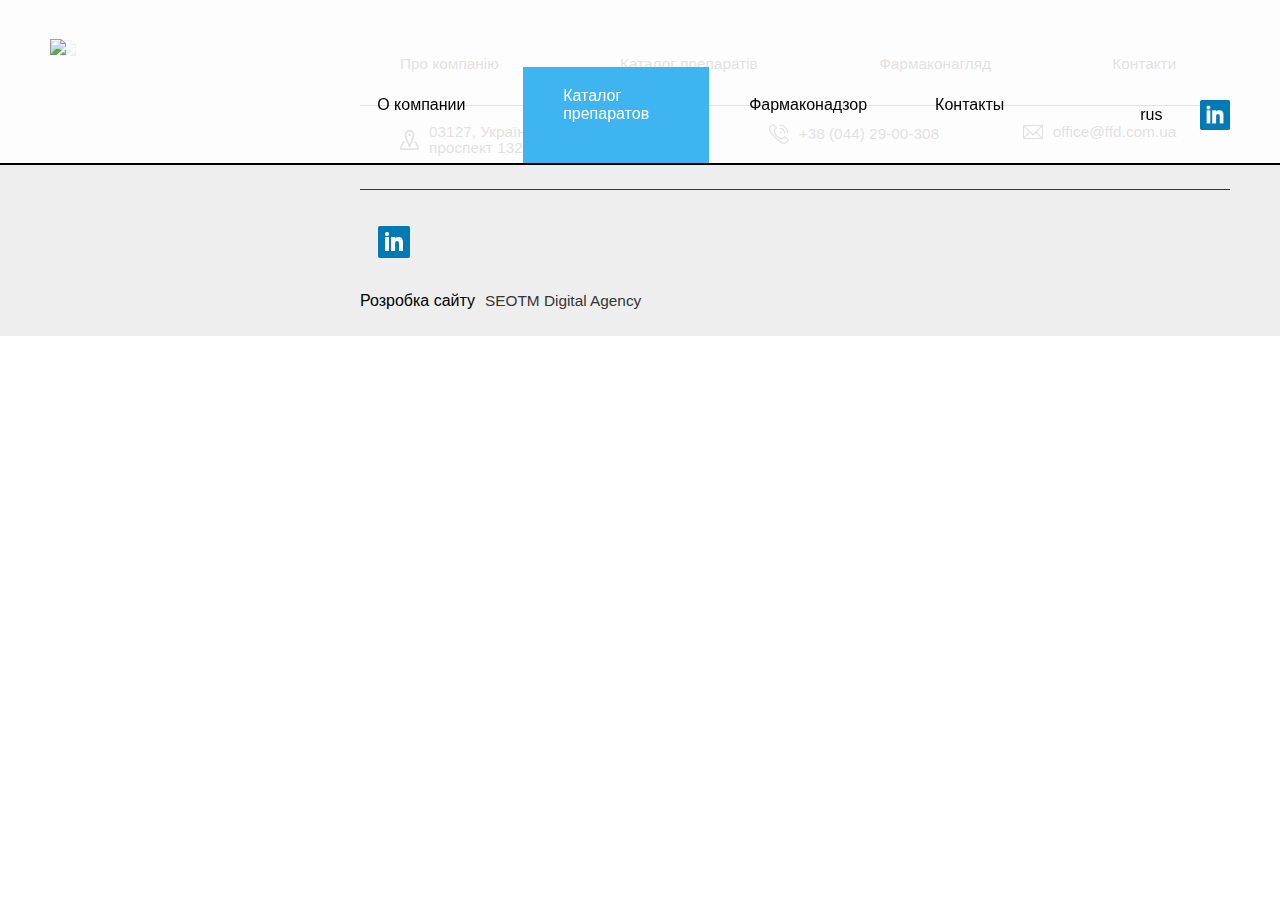
==== app/index.html @ 37b23a3b "v 0.0.2" ====
<!DOCTYPE html>
<html lang="ru">
  <head>
    <meta charset="UTF-8">
    <meta http-equiv="X-UA-Compatible" content="IE=edge">
    <meta name="viewport" content="width=device-width, initial-scale=1">
    <link rel="stylesheet" type="text/css" href="css/libs.min.css">
    <link link rel="stylesheet" type="text/css" href="css/index.css">
    <link link rel="stylesheet" type="text/css" href="css/owl.carousel.min.js">
  </head>
  <body>
    <div class="page_wrapper">
      <section class="section_header">
        <div class="container">
          <div class="header_wrapper">
            <div class="header_logo"><a href="/index.html" class="home_link"><img src="img/logo.png"></a></div>
            <nav class="main_menu">
              <ul class="menu_wrapper">
                <li class="menu_item"><a href="/about.html" class="menu_links">О компании</a></li>
                <li class="menu_item"><a href="/catalog.html" class="menu_links active">Каталог препаратов</a></li>
                <li class="menu_item"><a href="/controll.html" class="menu_links">Фармаконадзор</a></li>
                <li class="menu_item"><a href="/contact.html" class="menu_links">Контакты</a></li>
              </ul>
            </nav>
            <div class="other_menu">
              <ul class="lang_wrapper">
                <li class="lang_item lang_item_active"><a href="#" class="lang_links">rus</a></li>
                <li class="lang_item"><a href="#" class="lang_links">ukr</a></li>
                <li class="lang_item"><a href="#" class="lang_links">eng</a></li>
              </ul>
            </div>
            <div class="log_in_wrapper"><a href="#" class="log_in"><img src="img/in_icon.png"></a></div>
          </div>
        </div>
      </section>
      <footer class="footer">
        <div class="container">
          <div class="footer_wrapper">
            <div class="footer_logo"><img src="img/logo.png"></div>
            <div class="footer_menu">
              <div class="footer_menu_nav">
                <ul class="footer_menu_nav_wrapper">
                  <li class="footer_menu_nav_item"><a href="#">Про компанію</a></li>
                  <li class="footer_menu_nav_item"><a href="#">Каталог препаратів</a></li>
                  <li class="footer_menu_nav_item"><a href="#">Фармаконагляд</a></li>
                  <li class="footer_menu_nav_item"><a href="#">Контакти</a></li>
                </ul>
              </div>
              <div class="footer_menu_contact">
                <ul class="footer_menu_contact_wrapper">
                  <li class="footer_menu_contact_item"><img src="img/map_icon.png" class="footer_menu_contact_item_img"><a href="#" class="footer_menu_contact_item_link">03127, Україна, Київ, Голосіївський проспект 132</a></li>
                  <li class="footer_menu_contact_item"><img src="img/tel_icon.png" class="footer_menu_contact_item_img"><a href="#" class="footer_menu_contact_item_link">+38 (044) 29-00-308</a></li>
                  <li class="footer_menu_contact_item"><img src="img/mail_icon.png" class="footer_menu_contact_item_img"><a href="#" class="footer_menu_contact_item_link">office@ffd.com.ua</a></li>
                </ul>
              </div>
              <div class="footer_menu_log_in"><a href="#" class="log_in"><img src="img/in_icon.png"></a></div>
              <div class="copyrating"><span class="copyrating_text">Розробка сайту</span><a href="https://www.seotm.com/" class="copyrating_link">SEOTM Digital Agency</a></div>
            </div>
          </div>
        </div>
      </footer>
    </div>
    <script type="text/javascript" src="js/jquery-3.4.0.min.js"></script>
    <script type="text/javascript" src="js/libs.min.js"></script>
    <script type="text/javascript" src="js/common.js"></script>
  </body>
</html>
---- app/css/index.css ----
@import url(http://allfont.ru/allfont.css?fonts=roboto-slab-light);
*, :before, :after {
  -webkit-box-sizing: border-box;
          box-sizing: border-box; }

body {
  min-width: 320px;
  font-size: 16px;
  margin: 0px;
  line-height: 1.875rem;
  font-family: 'Roboto Slab Light',sans-serif; }

img {
  max-width: 100%;
  height: auto !important;
  -o-object-fit: cover;
     object-fit: cover; }

video {
  max-width: 100%;
  height: auto; }

p {
  font-size: 18px;
  font-family: 'Roboto Slab Light',sans-serif; }

h5, h6, p {
  margin-bottom: 1.25rem; }

a {
  text-decoration: none; }

.section_header {
  width: 100%;
  height: 165px;
  border-bottom: 2px solid black;
  position: fixed;
  background-color: rgba(255, 255, 255, 0.85);
  z-index: 100; }
  .section_header .header_wrapper {
    display: -webkit-box;
    display: -webkit-flex;
    display: -ms-flexbox;
    display: flex;
    -webkit-box-align: end;
    -webkit-align-items: flex-end;
        -ms-flex-align: end;
            align-items: flex-end;
    -webkit-box-pack: justify;
    -webkit-justify-content: space-between;
        -ms-flex-pack: justify;
            justify-content: space-between;
    -webkit-flex-wrap: wrap;
        -ms-flex-wrap: wrap;
            flex-wrap: wrap;
    min-height: 165px; }
    .section_header .header_wrapper .header_logo {
      height: 130px;
      width: 230px; }
    .section_header .header_wrapper .menu_wrapper {
      display: -webkit-box;
      display: -webkit-flex;
      display: -ms-flexbox;
      display: flex;
      -webkit-box-align: center;
      -webkit-align-items: center;
          -ms-flex-align: center;
              align-items: center;
      -webkit-justify-content: space-around;
          -ms-flex-pack: distribute;
              justify-content: space-around;
      -webkit-flex-wrap: wrap;
          -ms-flex-wrap: wrap;
              flex-wrap: wrap;
      margin: 2px;
      height: 96px; }
      .section_header .header_wrapper .menu_wrapper .menu_item {
        display: -webkit-box;
        display: -webkit-flex;
        display: -ms-flexbox;
        display: flex;
        -webkit-box-flex: 1;
        -webkit-flex: 1 1;
            -ms-flex: 1 1;
                flex: 1 1;
        min-width: 100px; }
        .section_header .header_wrapper .menu_wrapper .menu_item .menu_links {
          text-decoration: none;
          height: 100%;
          width: 100%;
          color: black;
          padding: 20px 40px 40px;
          line-height: normal; }
        .section_header .header_wrapper .menu_wrapper .menu_item .active {
          background-color: #3eb5f1;
          color: white; }
    .section_header .header_wrapper .lang_wrapper {
      display: -webkit-box;
      display: -webkit-flex;
      display: -ms-flexbox;
      display: flex;
      -webkit-box-align: center;
      -webkit-align-items: center;
          -ms-flex-align: center;
              align-items: center;
      -webkit-flex-wrap: wrap;
          -ms-flex-wrap: wrap;
              flex-wrap: wrap;
      height: 96px;
      margin: 2px; }
      .section_header .header_wrapper .lang_wrapper .lang_item {
        display: -webkit-box;
        display: -webkit-flex;
        display: -ms-flexbox;
        display: flex;
        opacity: 0;
        width: 0; }
        .section_header .header_wrapper .lang_wrapper .lang_item .lang_links {
          text-decoration: none;
          color: black; }
      .section_header .header_wrapper .lang_wrapper .lang_item_active {
        opacity: 1;
        width: 2.66rem; }
    .section_header .header_wrapper .log_in_wrapper {
      display: -webkit-box;
      display: -webkit-flex;
      display: -ms-flexbox;
      display: flex;
      height: 100px;
      -webkit-box-align: center;
      -webkit-align-items: center;
          -ms-flex-align: center;
              align-items: center; }
      .section_header .header_wrapper .log_in_wrapper .log_in {
        height: 30px;
        width: 30px; }

.footer {
  padding: 2.5rem 0 1.25rem;
  background-color: #eee; }

.footer_wrapper {
  display: -webkit-box;
  display: -webkit-flex;
  display: -ms-flexbox;
  display: flex;
  -webkit-flex-wrap: wrap;
      -ms-flex-wrap: wrap;
          flex-wrap: wrap;
  -webkit-box-pack: justify;
  -webkit-justify-content: space-between;
      -ms-flex-pack: justify;
          justify-content: space-between;
  -webkit-box-align: start;
  -webkit-align-items: flex-start;
      -ms-flex-align: start;
          align-items: flex-start; }
  .footer_wrapper .footer_logo {
    display: -webkit-box;
    display: -webkit-flex;
    display: -ms-flexbox;
    display: flex;
    -webkit-box-flex: 0;
    -webkit-flex: 0 1 200px;
        -ms-flex: 0 1 200px;
            flex: 0 1 200px;
    margin: 0 10px 10px; }
  .footer_wrapper .footer_menu {
    -webkit-box-flex: 1;
    -webkit-flex: 1 1 0;
        -ms-flex: 1 1 0px;
            flex: 1 1 0;
    max-width: 870px; }
    .footer_wrapper .footer_menu .footer_menu_nav {
      margin-bottom: 1.4vw;
      padding: 0 2.8vw 0 0;
      border-bottom: 1px solid #353535; }
      .footer_wrapper .footer_menu .footer_menu_nav .footer_menu_nav_wrapper {
        display: -webkit-box;
        display: -webkit-flex;
        display: -ms-flexbox;
        display: flex;
        -webkit-flex-wrap: wrap;
            -ms-flex-wrap: wrap;
                flex-wrap: wrap;
        -webkit-box-pack: justify;
        -webkit-justify-content: space-between;
            -ms-flex-pack: justify;
                justify-content: space-between;
        -webkit-box-align: stretch;
        -webkit-align-items: stretch;
            -ms-flex-align: stretch;
                align-items: stretch; }
        .footer_wrapper .footer_menu .footer_menu_nav .footer_menu_nav_wrapper .footer_menu_nav_item {
          margin: 0 1.4vw 1.4vw 0;
          display: -webkit-inline-box;
          display: -webkit-inline-flex;
          display: -ms-inline-flexbox;
          display: inline-flex; }
          .footer_wrapper .footer_menu .footer_menu_nav .footer_menu_nav_wrapper .footer_menu_nav_item a {
            color: #353535;
            font-size: 1.2vw;
            -webkit-transition: all .5s;
            -o-transition: all .5s;
            transition: all .5s;
            line-height: 1; }
    .footer_wrapper .footer_menu .footer_menu_contact {
      margin-bottom: 1.4vw;
      padding: 0 2.8vw 0 0;
      border-bottom: 1px solid #353535; }
      .footer_wrapper .footer_menu .footer_menu_contact .footer_menu_contact_wrapper {
        display: -webkit-box;
        display: -webkit-flex;
        display: -ms-flexbox;
        display: flex;
        -webkit-flex-wrap: wrap;
            -ms-flex-wrap: wrap;
                flex-wrap: wrap;
        -webkit-box-pack: justify;
        -webkit-justify-content: space-between;
            -ms-flex-pack: justify;
                justify-content: space-between;
        -webkit-box-align: start;
        -webkit-align-items: flex-start;
            -ms-flex-align: start;
                align-items: flex-start; }
        .footer_wrapper .footer_menu .footer_menu_contact .footer_menu_contact_wrapper .footer_menu_contact_item {
          display: -webkit-box;
          display: -webkit-flex;
          display: -ms-flexbox;
          display: flex;
          max-width: 285px;
          margin: 0 1.4vw 1.4vw 0;
          -webkit-box-align: center;
          -webkit-align-items: center;
              -ms-flex-align: center;
                  align-items: center; }
          .footer_wrapper .footer_menu .footer_menu_contact .footer_menu_contact_wrapper .footer_menu_contact_item img {
            margin-right: 10px; }
          .footer_wrapper .footer_menu .footer_menu_contact .footer_menu_contact_wrapper .footer_menu_contact_item a {
            color: #353535;
            font-size: 1.2vw;
            -webkit-transition: all .5s;
            -o-transition: all .5s;
            transition: all .5s;
            line-height: 1; }
    .footer_wrapper .footer_menu .footer_menu_log_in {
      padding: 1.4vw; }
      .footer_wrapper .footer_menu .footer_menu_log_in .log_in {
        height: 30px;
        width: 30px; }
    .footer_wrapper .footer_menu .copyrating .copyrating_text {
      margin-right: 10px; }
    .footer_wrapper .footer_menu .copyrating a {
      color: #353535;
      font-size: 1.2vw;
      -webkit-transition: all .5s;
      -o-transition: all .5s;
      transition: all .5s;
      line-height: 1; }

.container {
  max-width: 1200px;
  width: 100%;
  margin: 0 auto;
  padding-left: 10px;
  padding-right: 10px; }

.about_us_company {
  width: 100%;
  position: relative;
  height: 562px; }

.about_us_company:after {
  content: '';
  position: absolute;
  display: -webkit-box;
  display: -webkit-flex;
  display: -ms-flexbox;
  display: flex;
  top: 0;
  left: 0;
  right: 0;
  bottom: 0;
  width: 100%;
  z-index: -1;
  background-image: url("/img/about_company_img-1920x562.png") !important; }

.company_wrapper {
  display: -webkit-box;
  display: -webkit-flex;
  display: -ms-flexbox;
  display: flex;
  -webkit-box-orient: vertical;
  -webkit-box-direction: normal;
  -webkit-flex-direction: column;
      -ms-flex-direction: column;
          flex-direction: column; }
  .company_wrapper .tittle_us_company {
    display: -webkit-box;
    display: -webkit-flex;
    display: -ms-flexbox;
    display: flex;
    text-align: center;
    margin-top: 12.5vw;
    color: white; }
  .company_wrapper .text_us_company {
    display: -webkit-box;
    display: -webkit-flex;
    display: -ms-flexbox;
    display: flex;
    color: white;
    max-width: 700px; }

.history_line {
  padding: 1.7vw;
  margin-bottom: 1.7vw; }
  .history_line a {
    color: #3db5f1;
    text-decoration: none; }
  .history_line .history_item {
    margin: 0 5px; }
  .history_line .page_content .alignleft {
    float: left;
    margin: 0 1em 1em 0; }
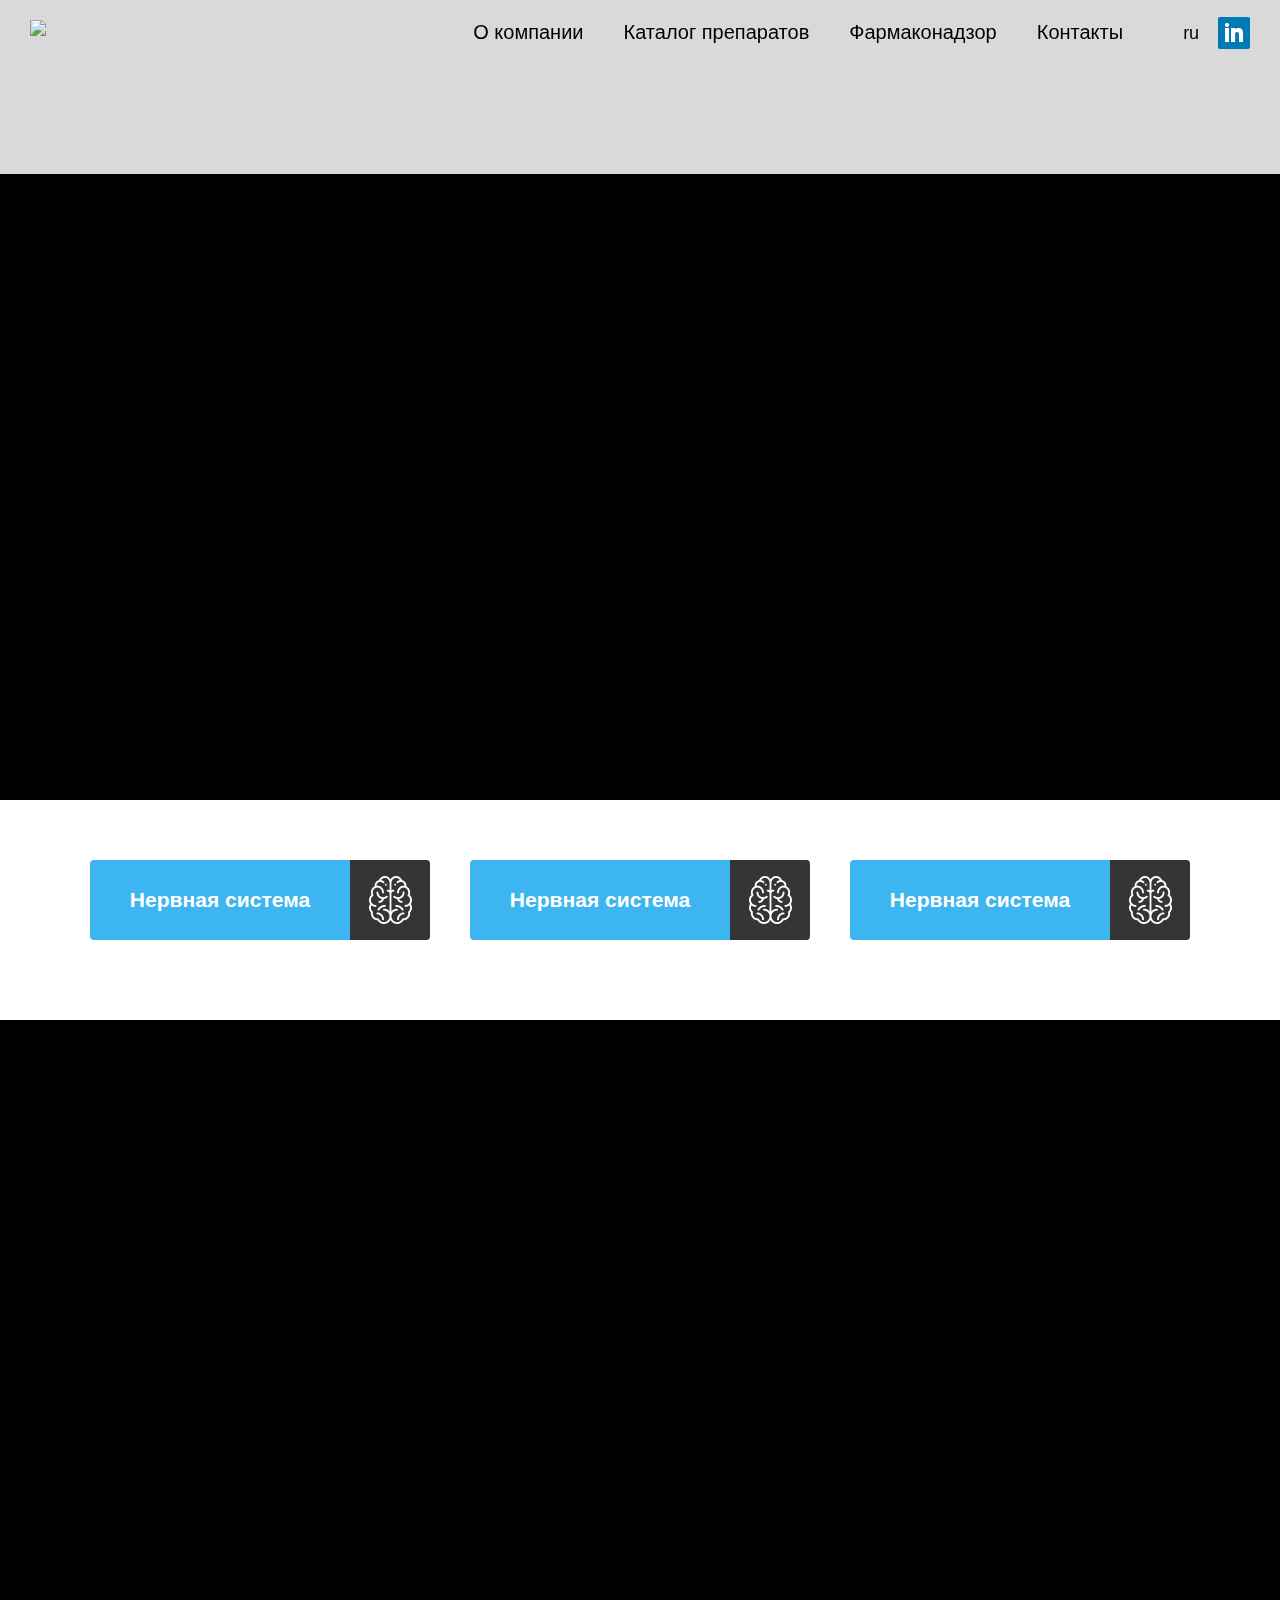
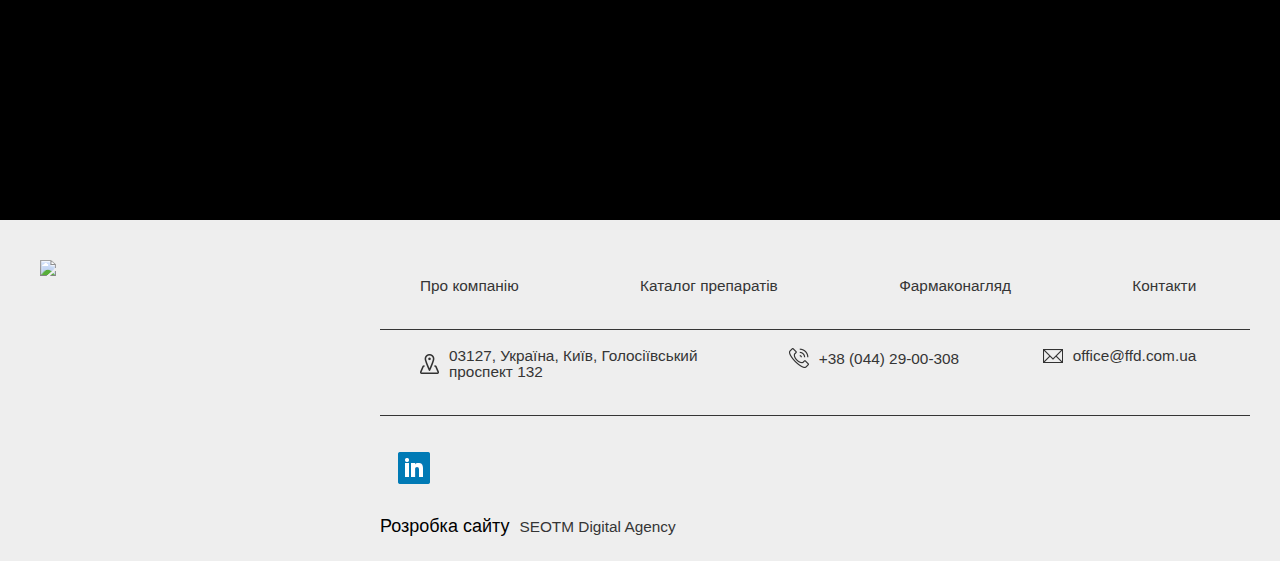
==== commit c401d6da: "v 0.0.4" ====
--- a/app/index.html
+++ b/app/index.html
@@ -7,6 +7,7 @@
     <link rel="stylesheet" type="text/css" href="css/libs.min.css">
     <link link rel="stylesheet" type="text/css" href="css/index.css">
     <link link rel="stylesheet" type="text/css" href="css/owl.carousel.min.js">
+    <script type="text/javascript" src="js/jquery-3.4.0.min.js"></script>
   </head>
   <body>
     <div class="page_wrapper">
@@ -14,25 +15,50 @@
         <div class="container">
           <div class="header_wrapper">
             <div class="header_logo"><a href="/index.html" class="home_link"><img src="img/logo.png"></a></div>
-            <nav class="main_menu">
-              <ul class="menu_wrapper">
-                <li class="menu_item"><a href="/about.html" class="menu_links">О компании</a></li>
-                <li class="menu_item"><a href="/catalog.html" class="menu_links active">Каталог препаратов</a></li>
-                <li class="menu_item"><a href="/controll.html" class="menu_links">Фармаконадзор</a></li>
-                <li class="menu_item"><a href="/contact.html" class="menu_links">Контакты</a></li>
-              </ul>
-            </nav>
-            <div class="other_menu">
-              <ul class="lang_wrapper">
-                <li class="lang_item lang_item_active"><a href="#" class="lang_links">rus</a></li>
-                <li class="lang_item"><a href="#" class="lang_links">ukr</a></li>
-                <li class="lang_item"><a href="#" class="lang_links">eng</a></li>
-              </ul>
+            <div class="header_menu">
+              <div class="header_menu_wrapper">
+                <nav class="main_menu">
+                  <ul class="menu_wrapper">
+                    <li class="menu_item"><a href="/about.html" class="menu_links">О компании</a></li>
+                    <li class="menu_item"><a href="/catalog.html" class="menu_links">Каталог препаратов</a></li>
+                    <li class="menu_item"><a href="/controll.html" class="menu_links">Фармаконадзор</a></li>
+                    <li class="menu_item"><a href="/contact.html" class="menu_links">Контакты</a></li>
+                  </ul>
+                </nav>
+                <div class="other_menu">
+                  <ul class="lang_wrapper">
+                    <li class="lang_item lang_item_active"><a href="#" class="lang_links">rus</a></li>
+                    <li class="lang_item"><a href="#" class="lang_links">ukr</a></li>
+                    <li class="lang_item"><a href="#" class="lang_links">eng</a></li>
+                  </ul>
+                </div>
+                <div class="log_in_wrapper"><a href="#" class="log_in"><img src="img/in_icon.png"></a></div>
+              </div>
             </div>
-            <div class="log_in_wrapper"><a href="#" class="log_in"><img src="img/in_icon.png"></a></div>
           </div>
         </div>
       </section>
+      <div class="carousel"></div>
+      <div class="about_us"></div>
+      <div class="categories_padding">
+        <div class="container">
+          <div class="category_wrapper">
+            <div class="category_item"><a href="#" class="category_link">
+                <h3 class="item_name">Нервная система</h3></a>
+              <div class="items_image"><img src="img/category_icon_1.png" class="item_image"></div>
+            </div>
+            <div class="category_item"><a href="#" class="category_link">
+                <h3 class="item_name">Нервная система</h3></a>
+              <div class="items_image"><img src="img/category_icon_1.png" class="item_image"></div>
+            </div>
+            <div class="category_item"><a href="#" class="category_link">
+                <h3 class="item_name">Нервная система</h3></a>
+              <div class="items_image"><img src="img/category_icon_1.png" class="item_image"></div>
+            </div>
+          </div>
+        </div>
+      </div>
+      <div class="maps"></div>
       <footer class="footer">
         <div class="container">
           <div class="footer_wrapper">
@@ -60,7 +86,6 @@
         </div>
       </footer>
     </div>
-    <script type="text/javascript" src="js/jquery-3.4.0.min.js"></script>
     <script type="text/javascript" src="js/libs.min.js"></script>
     <script type="text/javascript" src="js/common.js"></script>
   </body>
--- a/app/css/index.css
+++ b/app/css/index.css
@@ -5,7 +5,7 @@
 
 body {
   min-width: 320px;
-  font-size: 16px;
+  font-size: 18px;
   margin: 0px;
   line-height: 1.875rem;
   font-family: 'Roboto Slab Light',sans-serif; }
@@ -32,20 +32,16 @@
 
 .section_header {
   width: 100%;
-  height: 165px;
+  height: 11rem;
   border-bottom: 2px solid black;
   position: fixed;
   background-color: rgba(255, 255, 255, 0.85);
-  z-index: 100; }
+  z-index: 10; }
   .section_header .header_wrapper {
     display: -webkit-box;
     display: -webkit-flex;
     display: -ms-flexbox;
     display: flex;
-    -webkit-box-align: end;
-    -webkit-align-items: flex-end;
-        -ms-flex-align: end;
-            align-items: flex-end;
     -webkit-box-pack: justify;
     -webkit-justify-content: space-between;
         -ms-flex-pack: justify;
@@ -53,87 +49,137 @@
     -webkit-flex-wrap: wrap;
         -ms-flex-wrap: wrap;
             flex-wrap: wrap;
-    min-height: 165px; }
+    height: 100%; }
     .section_header .header_wrapper .header_logo {
-      height: 130px;
-      width: 230px; }
-    .section_header .header_wrapper .menu_wrapper {
+      height: 100%;
+      position: relative; }
+      .section_header .header_wrapper .header_logo .home_link {
+        display: -webkit-box;
+        display: -webkit-flex;
+        display: -ms-flexbox;
+        display: flex;
+        -webkit-box-align: center;
+        -webkit-align-items: center;
+            -ms-flex-align: center;
+                align-items: center;
+        width: 100%;
+        height: 100%;
+        padding: 1.25rem 0; }
+        .section_header .header_wrapper .header_logo .home_link img {
+          height: 100% !important; }
+    .section_header .header_wrapper .header_menu {
       display: -webkit-box;
       display: -webkit-flex;
       display: -ms-flexbox;
       display: flex;
-      -webkit-box-align: center;
-      -webkit-align-items: center;
-          -ms-flex-align: center;
-              align-items: center;
-      -webkit-justify-content: space-around;
-          -ms-flex-pack: distribute;
-              justify-content: space-around;
-      -webkit-flex-wrap: wrap;
-          -ms-flex-wrap: wrap;
-              flex-wrap: wrap;
-      margin: 2px;
-      height: 96px; }
-      .section_header .header_wrapper .menu_wrapper .menu_item {
+      -webkit-box-align: end;
+      -webkit-align-items: flex-end;
+          -ms-flex-align: end;
+              align-items: flex-end; }
+      .section_header .header_wrapper .header_menu .header_menu_wrapper {
         display: -webkit-box;
         display: -webkit-flex;
         display: -ms-flexbox;
         display: flex;
-        -webkit-box-flex: 1;
-        -webkit-flex: 1 1;
-            -ms-flex: 1 1;
-                flex: 1 1;
-        min-width: 100px; }
-        .section_header .header_wrapper .menu_wrapper .menu_item .menu_links {
-          text-decoration: none;
-          height: 100%;
-          width: 100%;
-          color: black;
-          padding: 20px 40px 40px;
-          line-height: normal; }
-        .section_header .header_wrapper .menu_wrapper .menu_item .active {
-          background-color: #3eb5f1;
-          color: white; }
-    .section_header .header_wrapper .lang_wrapper {
-      display: -webkit-box;
-      display: -webkit-flex;
-      display: -ms-flexbox;
-      display: flex;
-      -webkit-box-align: center;
-      -webkit-align-items: center;
-          -ms-flex-align: center;
-              align-items: center;
-      -webkit-flex-wrap: wrap;
-          -ms-flex-wrap: wrap;
-              flex-wrap: wrap;
-      height: 96px;
-      margin: 2px; }
-      .section_header .header_wrapper .lang_wrapper .lang_item {
-        display: -webkit-box;
-        display: -webkit-flex;
-        display: -ms-flexbox;
-        display: flex;
-        opacity: 0;
-        width: 0; }
-        .section_header .header_wrapper .lang_wrapper .lang_item .lang_links {
-          text-decoration: none;
-          color: black; }
-      .section_header .header_wrapper .lang_wrapper .lang_item_active {
-        opacity: 1;
-        width: 2.66rem; }
-    .section_header .header_wrapper .log_in_wrapper {
-      display: -webkit-box;
-      display: -webkit-flex;
-      display: -ms-flexbox;
-      display: flex;
-      height: 100px;
-      -webkit-box-align: center;
-      -webkit-align-items: center;
-          -ms-flex-align: center;
-              align-items: center; }
-      .section_header .header_wrapper .log_in_wrapper .log_in {
-        height: 30px;
-        width: 30px; }
+        -webkit-box-pack: start;
+        -webkit-justify-content: flex-start;
+            -ms-flex-pack: start;
+                justify-content: flex-start;
+        -webkit-flex-wrap: wrap;
+            -ms-flex-wrap: wrap;
+                flex-wrap: wrap;
+        -webkit-box-align: stretch;
+        -webkit-align-items: stretch;
+            -ms-flex-align: stretch;
+                align-items: stretch; }
+        .section_header .header_wrapper .header_menu .header_menu_wrapper .menu_wrapper {
+          display: -webkit-box;
+          display: -webkit-flex;
+          display: -ms-flexbox;
+          display: flex;
+          -webkit-flex-wrap: wrap;
+              -ms-flex-wrap: wrap;
+                  flex-wrap: wrap; }
+          .section_header .header_wrapper .header_menu .header_menu_wrapper .menu_wrapper .menu_item {
+            position: relative;
+            display: inline-block; }
+            .section_header .header_wrapper .header_menu .header_menu_wrapper .menu_wrapper .menu_item .menu_links {
+              text-decoration: none;
+              height: 100%;
+              width: 100%;
+              color: black;
+              padding: 1.25rem;
+              line-height: normal;
+              font-size: 1.25rem;
+              font-family: 'robotoslablight',sans-serif; }
+            .section_header .header_wrapper .header_menu .header_menu_wrapper .menu_wrapper .menu_item .active {
+              background-color: #3eb5f1;
+              color: white; }
+        .section_header .header_wrapper .header_menu .header_menu_wrapper .lang_wrapper {
+          position: relative;
+          display: -webkit-box;
+          display: -webkit-flex;
+          display: -ms-flexbox;
+          display: flex;
+          -webkit-box-align: center;
+          -webkit-align-items: center;
+              -ms-flex-align: center;
+                  align-items: center;
+          width: 4.6vw;
+          margin-right: 1rem; }
+          .section_header .header_wrapper .header_menu .header_menu_wrapper .lang_wrapper:after {
+            content: '';
+            background-image: url("/img/lang.png");
+            height: 9px;
+            width: 12px;
+            background-repeat: no-repeat;
+            -webkit-background-size: 100% 100%;
+                    background-size: 100% 100%;
+            -webkit-transform: rotate(0deg);
+                -ms-transform: rotate(0deg);
+                    transform: rotate(0deg);
+            -webkit-transition: all .5s;
+            -o-transition: all .5s;
+            transition: all .5s; }
+          .section_header .header_wrapper .header_menu .header_menu_wrapper .lang_wrapper .lang_item {
+            display: -webkit-box;
+            display: -webkit-flex;
+            display: -ms-flexbox;
+            display: flex;
+            opacity: 0;
+            width: 0;
+            -webkit-transform: scale(0);
+                -ms-transform: scale(0);
+                    transform: scale(0);
+            overflow: hidden; }
+            .section_header .header_wrapper .header_menu .header_menu_wrapper .lang_wrapper .lang_item .lang_links {
+              text-decoration: none;
+              color: black; }
+              .section_header .header_wrapper .header_menu .header_menu_wrapper .lang_wrapper .lang_item .lang_links:hover {
+                color: #3eb5f1; }
+          .section_header .header_wrapper .header_menu .header_menu_wrapper .lang_wrapper .lang_item_active {
+            opacity: 1;
+            width: 2.66rem;
+            -webkit-transform: scale(1);
+                -ms-transform: scale(1);
+                    transform: scale(1); }
+        .section_header .header_wrapper .header_menu .header_menu_wrapper .lang_wrapper_active {
+          width: 10.5vw; }
+        .section_header .header_wrapper .header_menu .header_menu_wrapper .log_in_wrapper {
+          position: relative;
+          display: -webkit-box;
+          display: -webkit-flex;
+          display: -ms-flexbox;
+          display: flex;
+          -webkit-box-align: center;
+          -webkit-align-items: center;
+              -ms-flex-align: center;
+                  align-items: center; }
+          .section_header .header_wrapper .header_menu .header_menu_wrapper .log_in_wrapper .log_in {
+            display: -webkit-inline-box;
+            display: -webkit-inline-flex;
+            display: -ms-inline-flexbox;
+            display: inline-flex; }
 
 .footer {
   padding: 2.5rem 0 1.25rem;
@@ -260,16 +306,20 @@
       line-height: 1; }
 
 .container {
-  max-width: 1200px;
+  max-width: 1240px;
   width: 100%;
   margin: 0 auto;
   padding-left: 10px;
   padding-right: 10px; }
 
+.maps, .about_us {
+  height: 800px;
+  background-color: black; }
+
 .about_us_company {
   width: 100%;
   position: relative;
-  height: 562px; }
+  min-height: 600px; }
 
 .about_us_company:after {
   content: '';
@@ -284,7 +334,10 @@
   bottom: 0;
   width: 100%;
   z-index: -1;
-  background-image: url("/img/about_company_img-1920x562.png") !important; }
+  background-image: url("/img/about_company_img-1920x562.png") !important;
+  -webkit-background-size: cover;
+          background-size: cover;
+  background-repeat: no-repeat; }
 
 .company_wrapper {
   display: -webkit-box;
@@ -323,3 +376,135 @@
   .history_line .page_content .alignleft {
     float: left;
     margin: 0 1em 1em 0; }
+
+.categories_padding {
+  padding: 3.75rem 0; }
+
+.category_wrapper {
+  display: -webkit-box;
+  display: -webkit-flex;
+  display: -ms-flexbox;
+  display: flex;
+  -webkit-box-pack: center;
+  -webkit-justify-content: center;
+      -ms-flex-pack: center;
+          justify-content: center;
+  -webkit-flex-wrap: wrap;
+      -ms-flex-wrap: wrap;
+          flex-wrap: wrap; }
+  .category_wrapper .category_item {
+    position: relative;
+    display: -webkit-box;
+    display: -webkit-flex;
+    display: -ms-flexbox;
+    display: flex;
+    -webkit-box-pack: justify;
+    -webkit-justify-content: space-between;
+        -ms-flex-pack: justify;
+            justify-content: space-between;
+    -webkit-box-flex: 0;
+    -webkit-flex: 0 1 340px;
+        -ms-flex: 0 1 340px;
+            flex: 0 1 340px;
+    cursor: pointer;
+    background-color: #3db5f1;
+    -webkit-border-radius: 4px;
+            border-radius: 4px;
+    overflow: hidden;
+    height: 5rem;
+    margin: 0 1.25rem 1.25rem;
+    -webkit-transition: all 0.5s;
+    -o-transition: all 0.5s;
+    transition: all 0.5s; }
+    .category_wrapper .category_item:hover .item_image {
+      opacity: -1;
+      -webkit-transform: scale(0);
+          -ms-transform: scale(0);
+              transform: scale(0); }
+    .category_wrapper .category_item:hover .items_image:after {
+      left: -webkit-calc(50% - 6px);
+      left: calc(50% - 6px); }
+    .category_wrapper .category_item:hover .category_link:after {
+      width: 100%; }
+    .category_wrapper .category_item .category_link {
+      position: relative;
+      display: -webkit-box;
+      display: -webkit-flex;
+      display: -ms-flexbox;
+      display: flex;
+      -webkit-box-pack: center;
+      -webkit-justify-content: center;
+          -ms-flex-pack: center;
+              justify-content: center;
+      -webkit-box-align: center;
+      -webkit-align-items: center;
+          -ms-flex-align: center;
+              align-items: center;
+      text-align: center;
+      -webkit-box-flex: 1;
+      -webkit-flex: 1 1 0;
+          -ms-flex: 1 1 0px;
+              flex: 1 1 0;
+      padding: 1.25rem;
+      overflow: hidden; }
+      .category_wrapper .category_item .category_link:after {
+        content: '';
+        position: absolute;
+        right: 0;
+        top: 0;
+        width: 0;
+        height: 100%;
+        background-color: #353535;
+        -webkit-transition: all .5s;
+        -o-transition: all .5s;
+        transition: all .5s; }
+      .category_wrapper .category_item .category_link .item_name {
+        position: relative;
+        z-index: 2;
+        color: white;
+        margin: 0; }
+    .category_wrapper .category_item .items_image {
+      position: relative;
+      display: -webkit-box;
+      display: -webkit-flex;
+      display: -ms-flexbox;
+      display: flex;
+      -webkit-box-pack: center;
+      -webkit-justify-content: center;
+          -ms-flex-pack: center;
+              justify-content: center;
+      -webkit-box-align: center;
+      -webkit-align-items: center;
+          -ms-flex-align: center;
+              align-items: center;
+      width: 5rem;
+      background-color: #353535;
+      overflow: hidden; }
+      .category_wrapper .category_item .items_image:after {
+        content: '';
+        top: -webkit-calc(50% - 11px);
+        top: calc(50% - 11px);
+        position: absolute;
+        left: 150%;
+        display: -webkit-box;
+        display: -webkit-flex;
+        display: -ms-flexbox;
+        display: flex;
+        width: 13px;
+        height: 23px;
+        background-image: url("/img/link_right_icon.png");
+        background-repeat: no-repeat;
+        -webkit-background-size: 100% 100%;
+                background-size: 100% 100%;
+        -webkit-transition: all .5s;
+        -o-transition: all .5s;
+        transition: all .5s; }
+      .category_wrapper .category_item .items_image .item_image {
+        max-width: 70%;
+        opacity: 1;
+        -webkit-transform: scale(1);
+            -ms-transform: scale(1);
+                transform: scale(1);
+        -webkit-transition: all .5s;
+        -o-transition: all .5s;
+        transition: all .5s; }
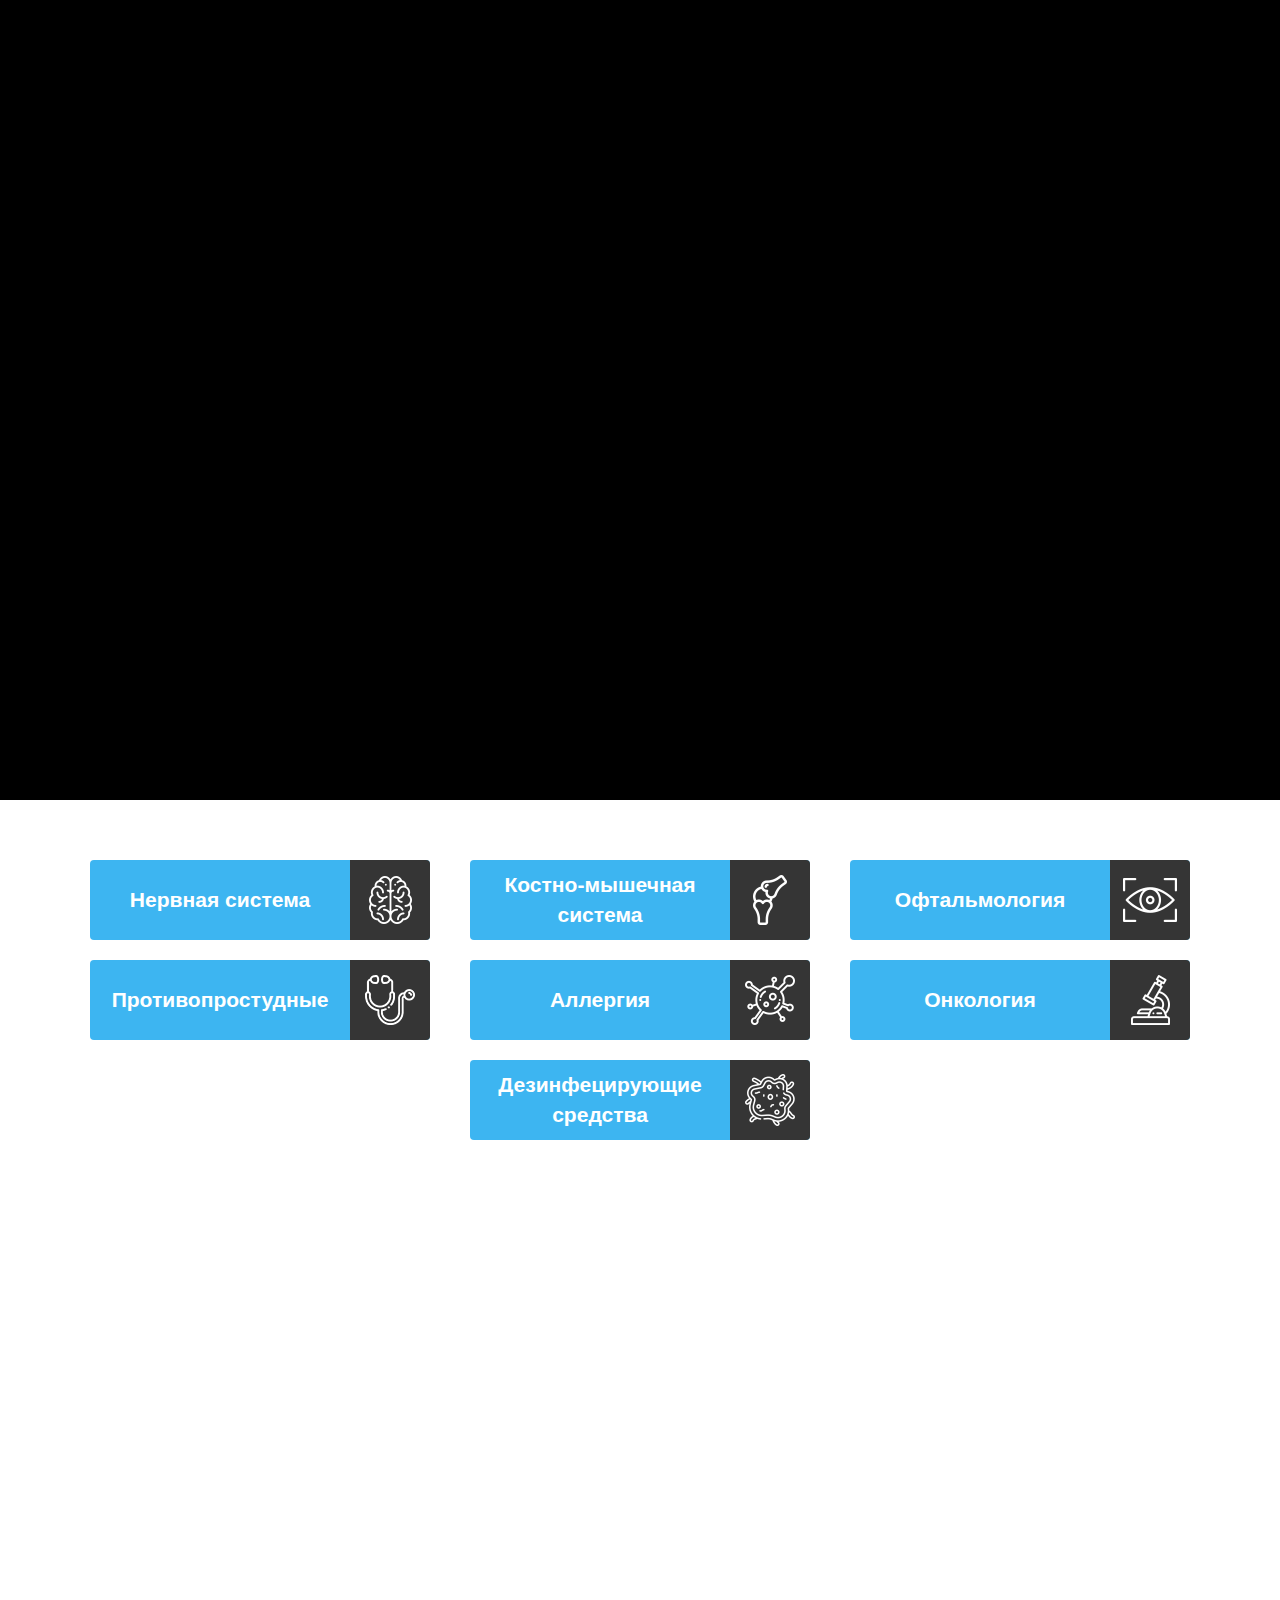
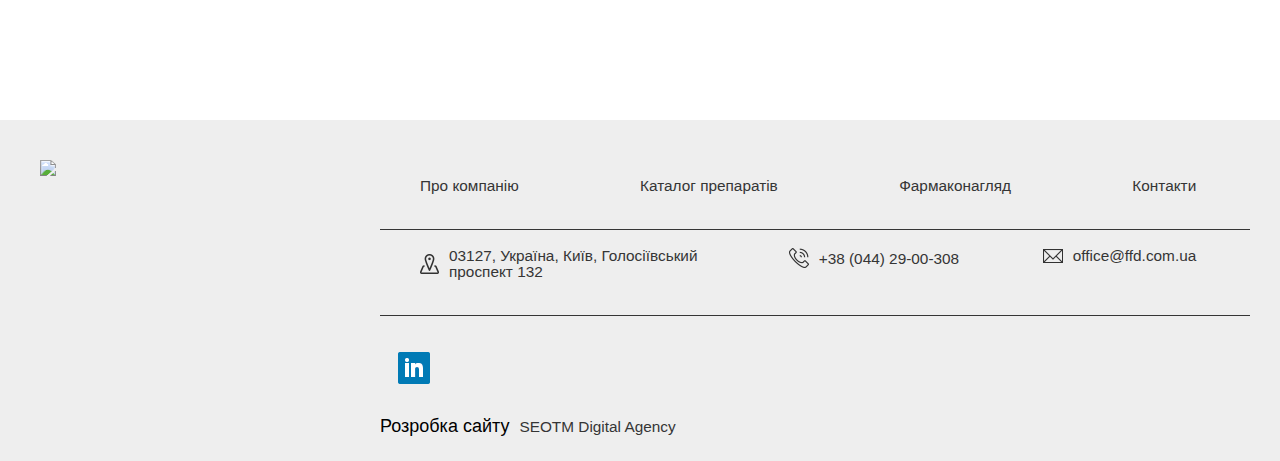
==== commit c6f9db86: "v 0.0.5" ====
--- a/app/index.html
+++ b/app/index.html
@@ -17,6 +17,7 @@
             <div class="header_logo"><a href="/index.html" class="home_link"><img src="img/logo.png"></a></div>
             <div class="header_menu">
               <div class="header_menu_wrapper">
+                <div class="burger"><span></span></div>
                 <nav class="main_menu">
                   <ul class="menu_wrapper">
                     <li class="menu_item"><a href="/about.html" class="menu_links">О компании</a></li>
@@ -48,17 +49,35 @@
               <div class="items_image"><img src="img/category_icon_1.png" class="item_image"></div>
             </div>
             <div class="category_item"><a href="#" class="category_link">
-                <h3 class="item_name">Нервная система</h3></a>
-              <div class="items_image"><img src="img/category_icon_1.png" class="item_image"></div>
+                <h3 class="item_name">Костно-мышечная система</h3></a>
+              <div class="items_image"><img src="img/category_icon_2.png" class="item_image"></div>
             </div>
             <div class="category_item"><a href="#" class="category_link">
-                <h3 class="item_name">Нервная система</h3></a>
-              <div class="items_image"><img src="img/category_icon_1.png" class="item_image"></div>
+                <h3 class="item_name">Офтальмология</h3></a>
+              <div class="items_image"><img src="img/category_icon_3.png" class="item_image"></div>
+            </div>
+            <div class="category_item"><a href="#" class="category_link">
+                <h3 class="item_name">Противопростудные</h3></a>
+              <div class="items_image"><img src="img/category_icon_4.png" class="item_image"></div>
+            </div>
+            <div class="category_item"><a href="#" class="category_link">
+                <h3 class="item_name">Аллергия</h3></a>
+              <div class="items_image"><img src="img/category_icon_5.png" class="item_image"></div>
+            </div>
+            <div class="category_item"><a href="#" class="category_link">
+                <h3 class="item_name">Онкология</h3></a>
+              <div class="items_image"><img src="img/category_icon_6.png" class="item_image"></div>
+            </div>
+            <div class="category_item"><a href="#" class="category_link">
+                <h3 class="item_name">Дезинфецирующие средства</h3></a>
+              <div class="items_image"><img src="img/category_icon_7.png" class="item_image"></div>
             </div>
           </div>
         </div>
       </div>
-      <div class="maps"></div>
+      <div class="maps">
+        <iframe src="https://www.google.com/maps/embed?pb=!1m18!1m12!1m3!1d2544.1617139776436!2d30.476106015728913!3d50.3821838794659!2m3!1f0!2f0!3f0!3m2!1i1024!2i768!4f13.1!3m3!1m2!1s0x40d4c8cb02392851%3A0x6aeed52dc6c99a55!2z0JPQvtC70L7RgdC10LXQstGB0LrQuNC5INC_0YDQvtGB0L8uLCAxMzIsINCa0LjQtdCyLCAwMjAwMA!5e0!3m2!1sru!2sua!4v1558037762568!5m2!1sru!2sua" frameborder="0" style="border:0"></iframe>
+      </div>
       <footer class="footer">
         <div class="container">
           <div class="footer_wrapper">
@@ -86,6 +105,7 @@
         </div>
       </footer>
     </div>
+    <script type="text/javascript" src="js/jquery-3.4.1.min.js"></script>
     <script type="text/javascript" src="js/libs.min.js"></script>
     <script type="text/javascript" src="js/common.js"></script>
   </body>
--- a/app/css/index.css
+++ b/app/css/index.css
@@ -31,6 +31,7 @@
   text-decoration: none; }
 
 .section_header {
+  display: none;
   width: 100%;
   height: 11rem;
   border-bottom: 2px solid black;
@@ -181,6 +182,266 @@
             display: -ms-inline-flexbox;
             display: inline-flex; }
 
+.section_header__small {
+  display: none;
+  width: 100%;
+  height: 4.5rem;
+  border-bottom: 2px solid black;
+  position: fixed;
+  background-color: white;
+  z-index: 10; }
+  .section_header__small .header_wrapper {
+    display: -webkit-box;
+    display: -webkit-flex;
+    display: -ms-flexbox;
+    display: flex;
+    -webkit-box-pack: justify;
+    -webkit-justify-content: space-between;
+        -ms-flex-pack: justify;
+            justify-content: space-between;
+    -webkit-flex-wrap: wrap;
+        -ms-flex-wrap: wrap;
+            flex-wrap: wrap;
+    height: 100%;
+    -webkit-box-align: stretch;
+    -webkit-align-items: stretch;
+        -ms-flex-align: stretch;
+            align-items: stretch; }
+    .section_header__small .header_wrapper .header_logo {
+      height: 100%;
+      position: relative; }
+      .section_header__small .header_wrapper .header_logo .home_link {
+        display: -webkit-box;
+        display: -webkit-flex;
+        display: -ms-flexbox;
+        display: flex;
+        -webkit-box-align: center;
+        -webkit-align-items: center;
+            -ms-flex-align: center;
+                align-items: center;
+        width: 100%;
+        height: 100%;
+        padding: .25rem 0; }
+        .section_header__small .header_wrapper .header_logo .home_link img {
+          max-height: 4rem;
+          height: 100% !important; }
+    .section_header__small .header_wrapper .header_menu {
+      display: -webkit-box;
+      display: -webkit-flex;
+      display: -ms-flexbox;
+      display: flex;
+      -webkit-box-align: end;
+      -webkit-align-items: flex-end;
+          -ms-flex-align: end;
+              align-items: flex-end; }
+      .section_header__small .header_wrapper .header_menu .header_menu_wrapper {
+        display: -webkit-box;
+        display: -webkit-flex;
+        display: -ms-flexbox;
+        display: flex;
+        -webkit-box-pack: start;
+        -webkit-justify-content: flex-start;
+            -ms-flex-pack: start;
+                justify-content: flex-start;
+        -webkit-flex-wrap: wrap;
+            -ms-flex-wrap: wrap;
+                flex-wrap: wrap;
+        -webkit-box-align: stretch;
+        -webkit-align-items: stretch;
+            -ms-flex-align: stretch;
+                align-items: stretch; }
+        .section_header__small .header_wrapper .header_menu .header_menu_wrapper .menu_wrapper {
+          display: -webkit-box;
+          display: -webkit-flex;
+          display: -ms-flexbox;
+          display: flex;
+          -webkit-flex-wrap: wrap;
+              -ms-flex-wrap: wrap;
+                  flex-wrap: wrap;
+          min-height: 4.5rem;
+          margin: 0 auto; }
+          .section_header__small .header_wrapper .header_menu .header_menu_wrapper .menu_wrapper .menu_item {
+            position: relative;
+            display: -webkit-inline-box;
+            display: -webkit-inline-flex;
+            display: -ms-inline-flexbox;
+            display: inline-flex; }
+            .section_header__small .header_wrapper .header_menu .header_menu_wrapper .menu_wrapper .menu_item .menu_links {
+              position: relative;
+              text-decoration: none;
+              height: 100%;
+              width: 100%;
+              color: black;
+              padding: 1.5rem;
+              line-height: normal;
+              font-size: 1.25rem;
+              font-family: 'robotoslablight',sans-serif; }
+              .section_header__small .header_wrapper .header_menu .header_menu_wrapper .menu_wrapper .menu_item .menu_links:after {
+                content: '';
+                display: none;
+                position: absolute;
+                top: 0;
+                left: 0;
+                bottom: 0;
+                width: 100%;
+                height: 100%;
+                background-color: #3eb5f1; }
+            .section_header__small .header_wrapper .header_menu .header_menu_wrapper .menu_wrapper .menu_item:hover .menu_links:after {
+              display: -webkit-box;
+              display: -webkit-flex;
+              display: -ms-flexbox;
+              display: flex; }
+        .section_header__small .header_wrapper .header_menu .header_menu_wrapper .lang_wrapper {
+          position: relative;
+          display: -webkit-box;
+          display: -webkit-flex;
+          display: -ms-flexbox;
+          display: flex;
+          -webkit-box-align: center;
+          -webkit-align-items: center;
+              -ms-flex-align: center;
+                  align-items: center;
+          margin-right: 1rem; }
+          .section_header__small .header_wrapper .header_menu .header_menu_wrapper .lang_wrapper:after {
+            content: '';
+            background-image: url("/img/lang.png");
+            height: 9px;
+            width: 12px;
+            background-repeat: no-repeat;
+            -webkit-background-size: 100% 100%;
+                    background-size: 100% 100%;
+            -webkit-transform: rotate(0deg);
+                -ms-transform: rotate(0deg);
+                    transform: rotate(0deg);
+            -webkit-transition: all .5s;
+            -o-transition: all .5s;
+            transition: all .5s; }
+          .section_header__small .header_wrapper .header_menu .header_menu_wrapper .lang_wrapper .lang_item {
+            display: -webkit-box;
+            display: -webkit-flex;
+            display: -ms-flexbox;
+            display: flex;
+            opacity: 0;
+            width: 0;
+            -webkit-transform: scale(0);
+                -ms-transform: scale(0);
+                    transform: scale(0);
+            overflow: hidden; }
+            .section_header__small .header_wrapper .header_menu .header_menu_wrapper .lang_wrapper .lang_item .lang_links {
+              text-decoration: none;
+              color: black; }
+              .section_header__small .header_wrapper .header_menu .header_menu_wrapper .lang_wrapper .lang_item .lang_links:hover {
+                color: #3eb5f1; }
+          .section_header__small .header_wrapper .header_menu .header_menu_wrapper .lang_wrapper .lang_item_active {
+            opacity: 1;
+            width: 2.66rem;
+            -webkit-transform: scale(1);
+                -ms-transform: scale(1);
+                    transform: scale(1); }
+        .section_header__small .header_wrapper .header_menu .header_menu_wrapper .lang_wrapper_active {
+          width: 10.5vw; }
+        .section_header__small .header_wrapper .header_menu .header_menu_wrapper .log_in_wrapper {
+          position: relative;
+          display: -webkit-box;
+          display: -webkit-flex;
+          display: -ms-flexbox;
+          display: flex;
+          -webkit-box-align: center;
+          -webkit-align-items: center;
+              -ms-flex-align: center;
+                  align-items: center; }
+          .section_header__small .header_wrapper .header_menu .header_menu_wrapper .log_in_wrapper .log_in {
+            display: -webkit-inline-box;
+            display: -webkit-inline-flex;
+            display: -ms-inline-flexbox;
+            display: inline-flex; }
+
+.burger {
+  background: none;
+  border: none;
+  cursor: pointer;
+  height: 24px;
+  padding: 0;
+  position: relative;
+  width: 30px; }
+  .burger span {
+    position: absolute;
+    top: -webkit-calc(50% - 2px);
+    top: calc(50% - 2px);
+    left: 0;
+    right: 0;
+    background-color: #3eb5f1;
+    height: 4px;
+    width: 100%;
+    -webkit-border-radius: 4px;
+            border-radius: 4px;
+    -webkit-transition: .2s all;
+    -o-transition: .2s all;
+    transition: .2s all; }
+  .burger:after, .burger:before {
+    content: '';
+    position: absolute;
+    left: 0;
+    right: 0;
+    background-color: #3eb5f1;
+    height: 4px;
+    width: 100%;
+    -webkit-border-radius: 4px;
+            border-radius: 4px;
+    -webkit-transition: .2s all;
+    -o-transition: .2s all;
+    transition: .2s all; }
+  .burger:after {
+    top: 0; }
+  .burger:before {
+    bottom: 0; }
+
+.burger_active {
+  background: none;
+  border: none;
+  cursor: pointer;
+  height: 24px;
+  padding: 0;
+  position: relative;
+  width: 30px; }
+  .burger_active span {
+    position: absolute;
+    top: -webkit-calc(50% - 2px);
+    top: calc(50% - 2px);
+    left: 0;
+    right: 0;
+    background-color: #3eb5f1;
+    height: 4px;
+    width: 0;
+    -webkit-border-radius: 4px;
+            border-radius: 4px;
+    -webkit-transition: .2s all;
+    -o-transition: .2s all;
+    transition: .2s all; }
+  .burger_active:after, .burger_active:before {
+    content: '';
+    position: absolute;
+    top: -webkit-calc(50% - 2px);
+    top: calc(50% - 2px);
+    left: 0;
+    right: 0;
+    background-color: #3eb5f1;
+    height: 4px;
+    width: 100%;
+    -webkit-border-radius: 4px;
+            border-radius: 4px;
+    -webkit-transition: .2s all;
+    -o-transition: .2s all;
+    transition: .2s all; }
+  .burger_active:after {
+    -webkit-transform: rotate(45deg);
+        -ms-transform: rotate(45deg);
+            transform: rotate(45deg); }
+  .burger_active:before {
+    -webkit-transform: rotate(-45deg);
+        -ms-transform: rotate(-45deg);
+            transform: rotate(-45deg); }
+
 .footer {
   padding: 2.5rem 0 1.25rem;
   background-color: #eee; }
@@ -312,9 +573,21 @@
   padding-left: 10px;
   padding-right: 10px; }
 
-.maps, .about_us {
+.about_us {
   height: 800px;
   background-color: black; }
+
+.maps {
+  position: relative;
+  overflow: hidden;
+  width: 100%;
+  height: 500px; }
+  .maps iframe {
+    position: absolute;
+    height: 100%;
+    width: 100%;
+    top: 0;
+    left: 0; }
 
 .about_us_company {
   width: 100%;
@@ -417,7 +690,7 @@
     -o-transition: all 0.5s;
     transition: all 0.5s; }
     .category_wrapper .category_item:hover .item_image {
-      opacity: -1;
+      z-index: -1;
       -webkit-transform: scale(0);
           -ms-transform: scale(0);
               transform: scale(0); }
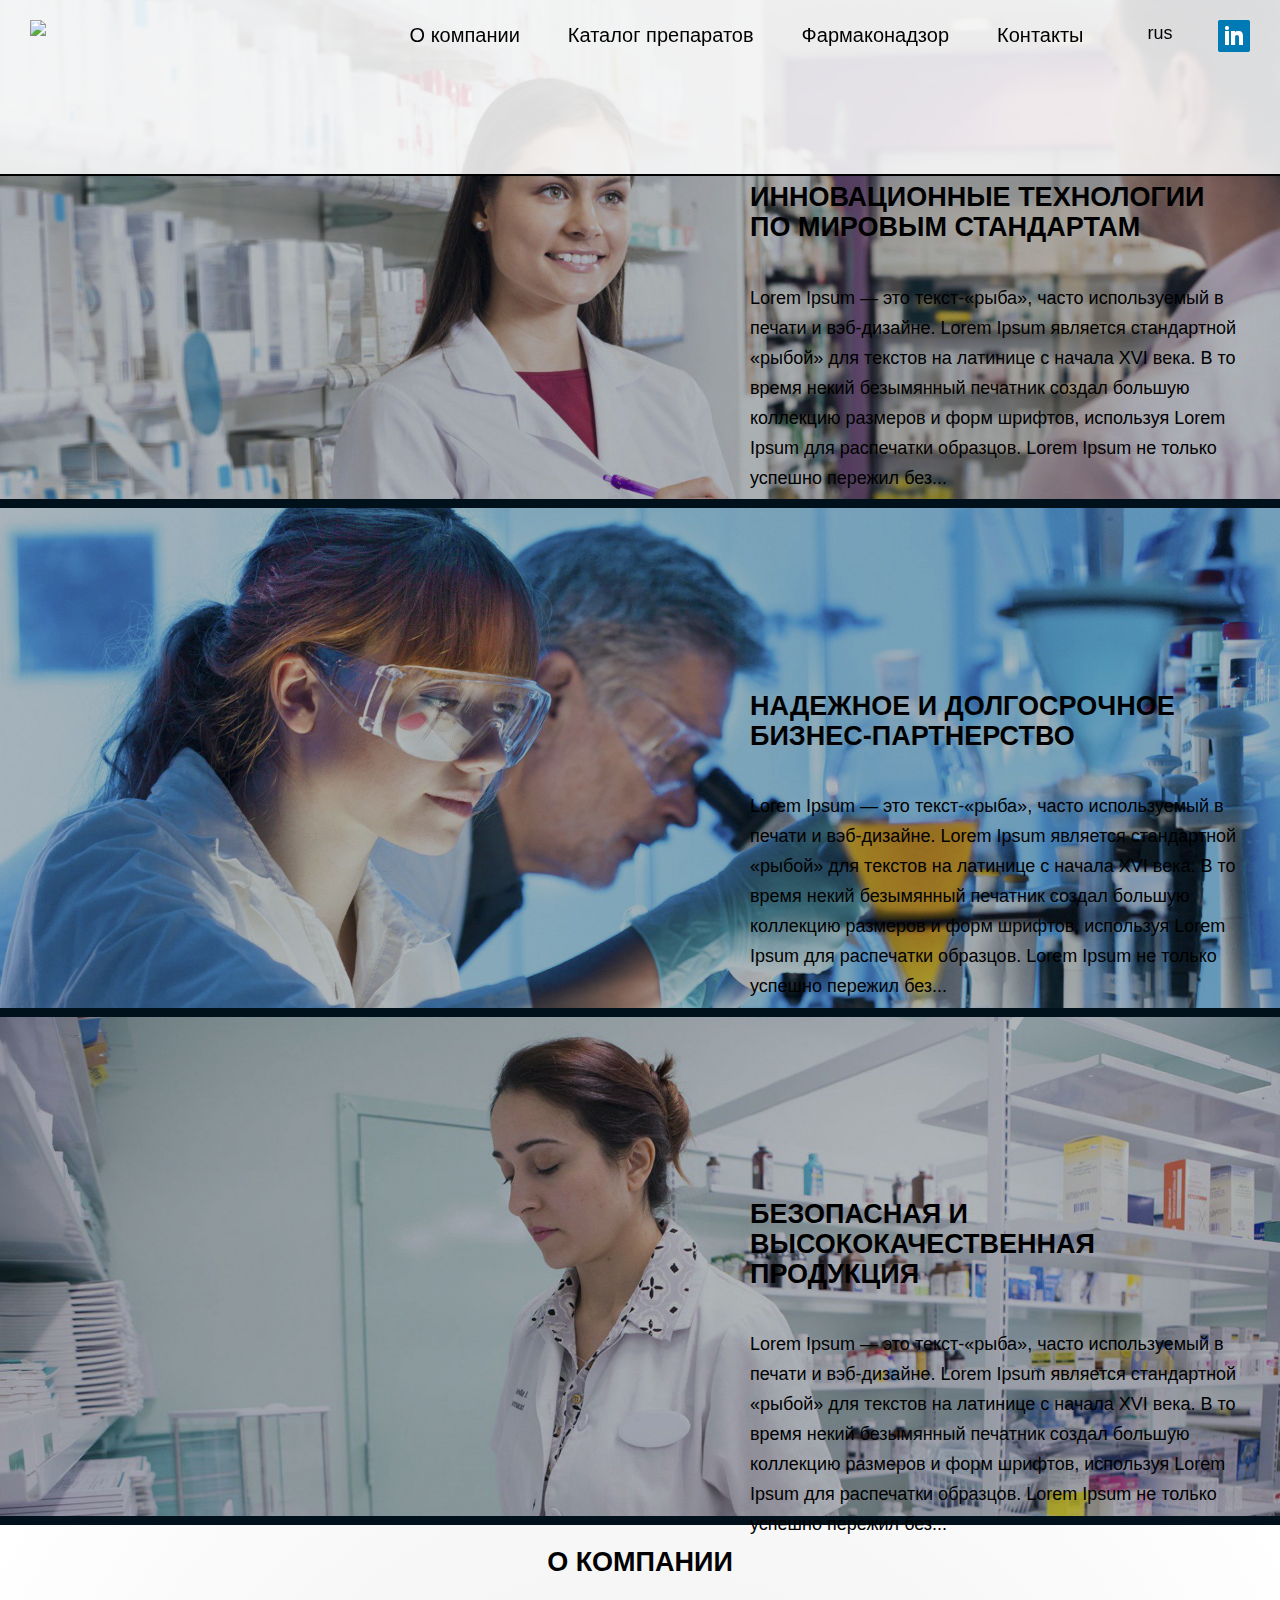
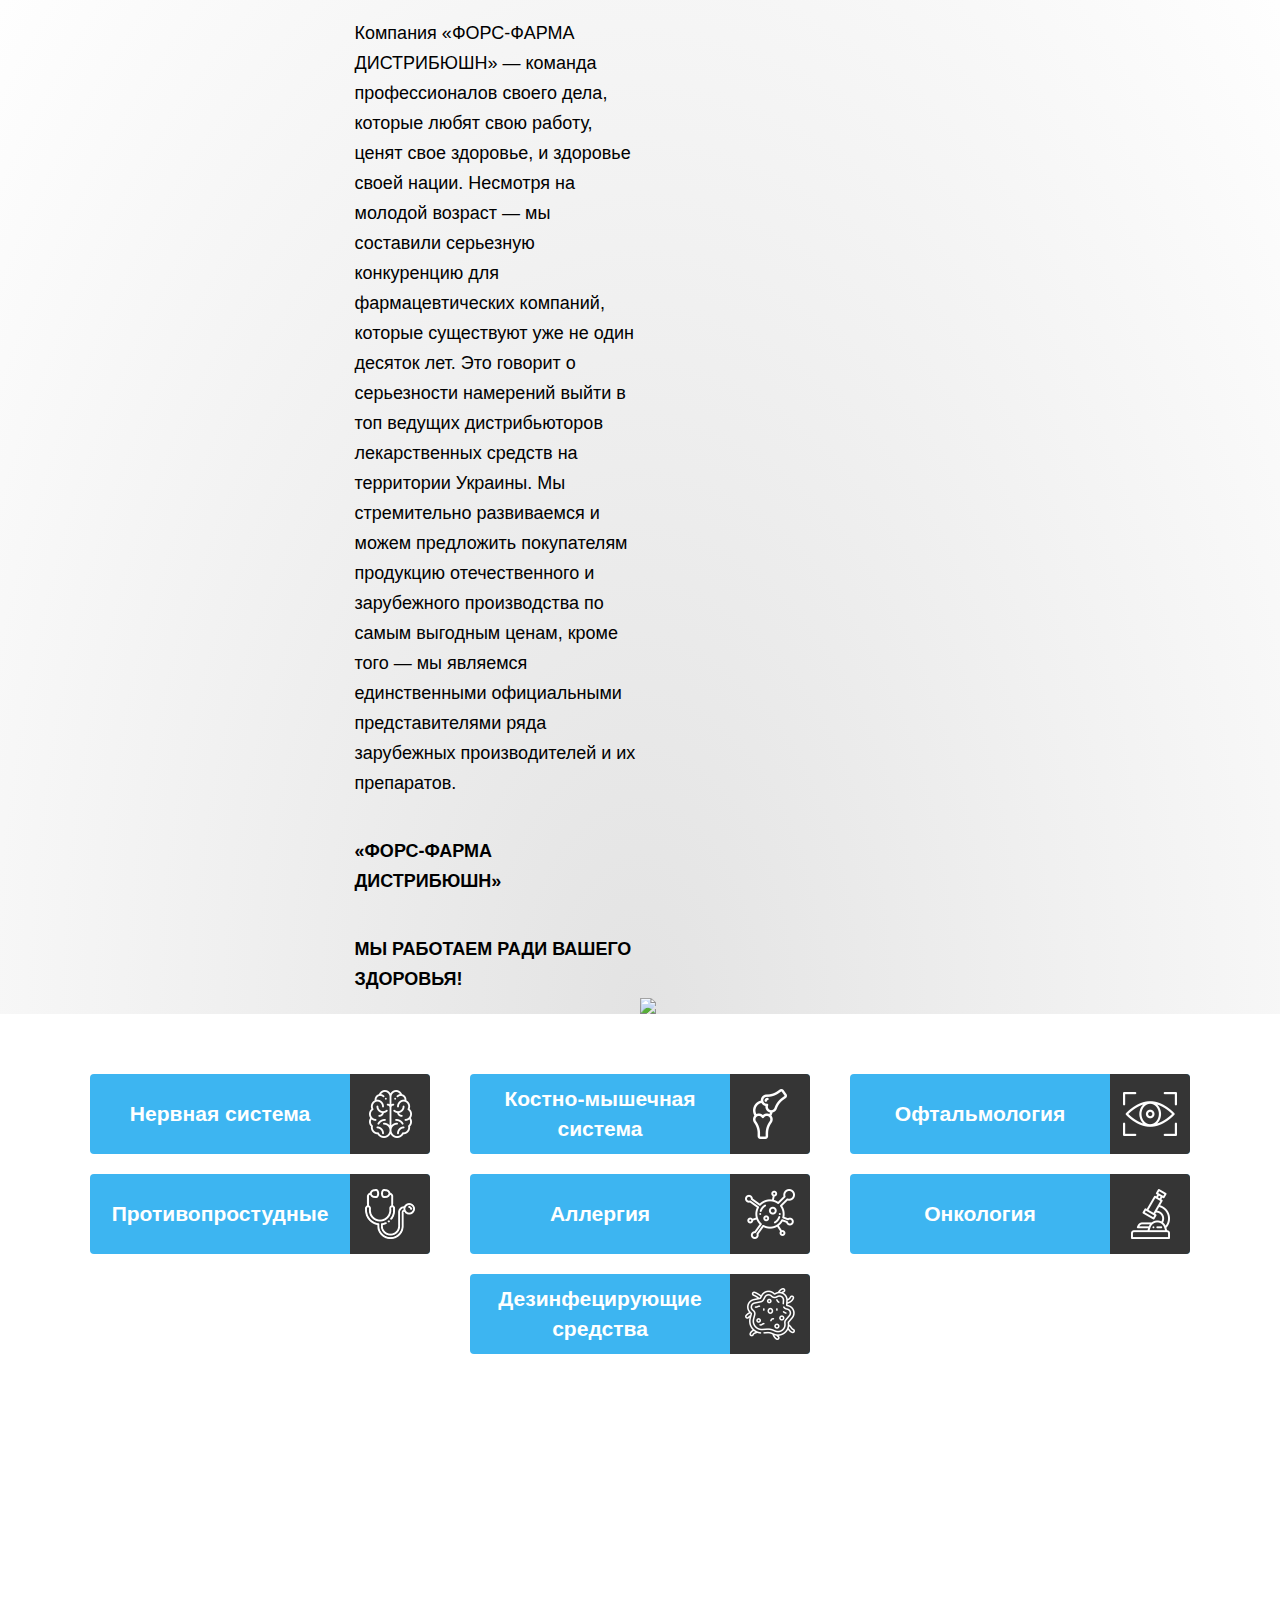
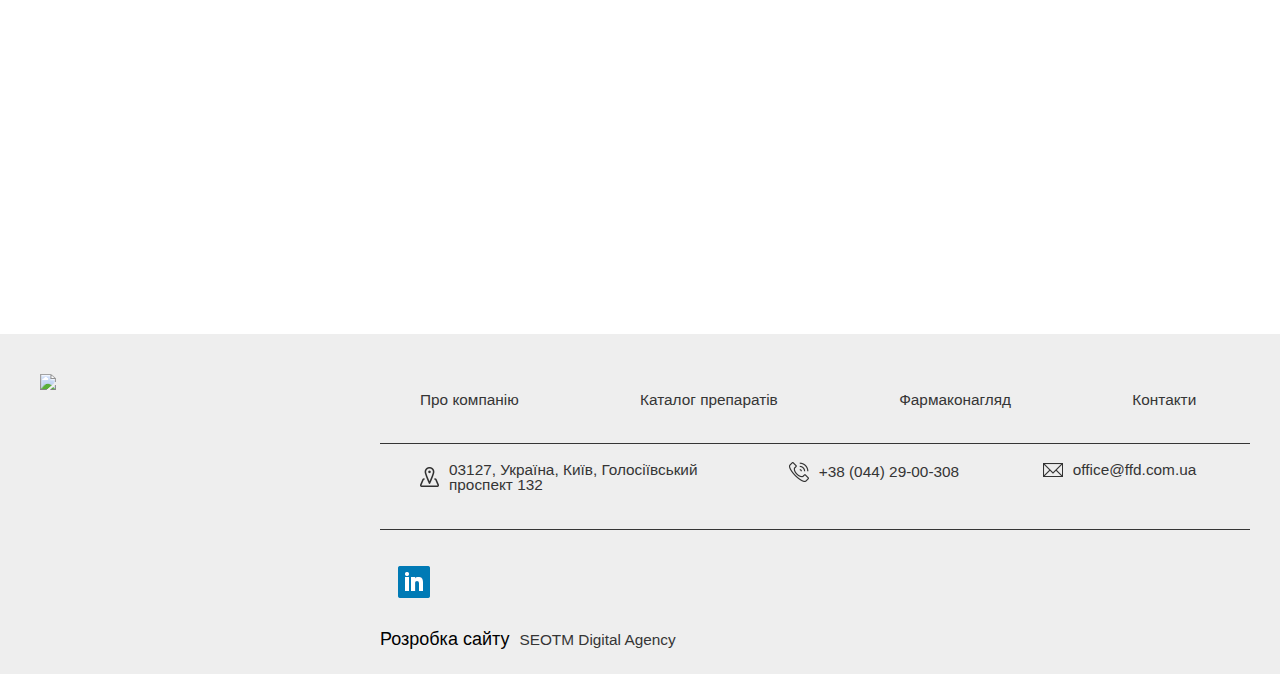
==== commit 920abb50: "V 0.0.9" ====
--- a/app/index.html
+++ b/app/index.html
@@ -6,8 +6,7 @@
     <meta name="viewport" content="width=device-width, initial-scale=1">
     <link rel="stylesheet" type="text/css" href="css/libs.min.css">
     <link link rel="stylesheet" type="text/css" href="css/index.css">
-    <link link rel="stylesheet" type="text/css" href="css/owl.carousel.min.js">
-    <script type="text/javascript" src="js/jquery-3.4.0.min.js"></script>
+    <link link rel="stylesheet" type="text/css" href="css/owl.carousel.min.css">
   </head>
   <body>
     <div class="page_wrapper">
@@ -15,9 +14,9 @@
         <div class="container">
           <div class="header_wrapper">
             <div class="header_logo"><a href="/index.html" class="home_link"><img src="img/logo.png"></a></div>
+            <div class="burger"><span></span></div>
             <div class="header_menu">
               <div class="header_menu_wrapper">
-                <div class="burger"><span></span></div>
                 <nav class="main_menu">
                   <ul class="menu_wrapper">
                     <li class="menu_item"><a href="/about.html" class="menu_links">О компании</a></li>
@@ -28,7 +27,7 @@
                 </nav>
                 <div class="other_menu">
                   <ul class="lang_wrapper">
-                    <li class="lang_item lang_item_active"><a href="#" class="lang_links">rus</a></li>
+                    <li class="lang_item lang_item_active"><a href="#" onclick="return false" class="lang_links">rus</a></li>
                     <li class="lang_item"><a href="#" class="lang_links">ukr</a></li>
                     <li class="lang_item"><a href="#" class="lang_links">eng</a></li>
                   </ul>
@@ -39,8 +38,59 @@
           </div>
         </div>
       </section>
-      <div class="carousel"></div>
-      <div class="about_us"></div>
+      <div class="owl-carousel owl-theme">
+        <div class="slide">
+          <div class="carousel_wrapper">
+            <div class="container">
+              <div class="carousel_text_wrapper">
+                <div class="carousel_text_block">
+                  <h2 class="carousel_title">ИННОВАЦИОННЫЕ ТЕХНОЛОГИИ ПО МИРОВЫМ СТАНДАРТАМ</h2>
+                  <p class="carousel_text">Lorem Ipsum — это текст-«рыба», часто используемый в печати и вэб-дизайне. Lorem Ipsum является стандартной «рыбой» для текстов на латинице с начала XVI века. В то время некий безымянный печатник создал большую коллекцию размеров и форм шрифтов, используя Lorem Ipsum для распечатки образцов. Lorem Ipsum не только успешно пережил без...</p>
+                </div>
+              </div>
+            </div>
+          </div><img src="img/slide_1-1920x749.jpg" class="carousel_img">
+        </div>
+        <div class="slide">
+          <div class="carousel_wrapper">
+            <div class="container">
+              <div class="carousel_text_wrapper">
+                <div class="carousel_text_block">
+                  <h2 class="carousel_title">НАДЕЖНОЕ И ДОЛГОСРОЧНОЕ БИЗНЕС-ПАРТНЕРСТВО</h2>
+                  <p class="carousel_text">Lorem Ipsum — это текст-«рыба», часто используемый в печати и вэб-дизайне. Lorem Ipsum является стандартной «рыбой» для текстов на латинице с начала XVI века. В то время некий безымянный печатник создал большую коллекцию размеров и форм шрифтов, используя Lorem Ipsum для распечатки образцов. Lorem Ipsum не только успешно пережил без...</p>
+                </div>
+              </div>
+            </div>
+          </div><img src="img/slide_2-1920x749.jpg" class="carousel_img">
+        </div>
+        <div class="slide">
+          <div class="carousel_wrapper">
+            <div class="container">
+              <div class="carousel_text_wrapper">
+                <div class="carousel_text_block">
+                  <h2 class="carousel_title">БЕЗОПАСНАЯ И ВЫСОКОКАЧЕСТВЕННАЯ ПРОДУКЦИЯ</h2>
+                  <p class="carousel_text">Lorem Ipsum — это текст-«рыба», часто используемый в печати и вэб-дизайне. Lorem Ipsum является стандартной «рыбой» для текстов на латинице с начала XVI века. В то время некий безымянный печатник создал большую коллекцию размеров и форм шрифтов, используя Lorem Ipsum для распечатки образцов. Lorem Ipsum не только успешно пережил без...</p>
+                </div>
+              </div>
+            </div>
+          </div><img src="img/slide_3-1920x749.jpg" class="carousel_img">
+        </div>
+      </div>
+      <div class="about_us">
+        <div class="container">
+          <div class="about_us_wrapper">
+            <h2 class="about_us_title">О КОМПАНИИ</h2>
+            <div class="about_us_block">
+              <div class="about_us_left">
+                <p class="about_us_text">Компания «ФОРС-ФАРМА ДИСТРИБЮШН» — команда профессионалов своего дела, которые любят свою работу, ценят свое здоровье, и здоровье своей нации. Несмотря на молодой возраст — мы составили серьезную конкуренцию для фармацевтических компаний, которые существуют уже не один десяток лет. Это говорит о серьезности намерений выйти в топ ведущих дистрибьюторов лекарственных средств на территории Украины. Мы стремительно развиваемся и можем предложить покупателям продукцию отечественного и зарубежного производства по самым выгодным ценам, кроме того — мы являемся единственными официальными представителями ряда зарубежных производителей и их препаратов.</p>
+                <p><strong>«ФОРС-ФАРМА ДИСТРИБЮШН»</strong></p>
+                <p><strong>МЫ РАБОТАЕМ РАДИ ВАШЕГО ЗДОРОВЬЯ!</strong></p>
+              </div>
+              <div class="about_us_right"><img src="img/about_us_img-768x407.png" class="about_us_img"></div>
+            </div>
+          </div>
+        </div>
+      </div>
       <div class="categories_padding">
         <div class="container">
           <div class="category_wrapper">
@@ -78,6 +128,7 @@
       <div class="maps">
         <iframe src="https://www.google.com/maps/embed?pb=!1m18!1m12!1m3!1d2544.1617139776436!2d30.476106015728913!3d50.3821838794659!2m3!1f0!2f0!3f0!3m2!1i1024!2i768!4f13.1!3m3!1m2!1s0x40d4c8cb02392851%3A0x6aeed52dc6c99a55!2z0JPQvtC70L7RgdC10LXQstGB0LrQuNC5INC_0YDQvtGB0L8uLCAxMzIsINCa0LjQtdCyLCAwMjAwMA!5e0!3m2!1sru!2sua!4v1558037762568!5m2!1sru!2sua" frameborder="0" style="border:0"></iframe>
       </div>
+      <div id="map"></div>
       <footer class="footer">
         <div class="container">
           <div class="footer_wrapper">
@@ -108,5 +159,6 @@
     <script type="text/javascript" src="js/jquery-3.4.1.min.js"></script>
     <script type="text/javascript" src="js/libs.min.js"></script>
     <script type="text/javascript" src="js/common.js"></script>
+    <script type="text/javascript" src="js/owl.carousel.js"></script>
   </body>
 </html>--- a/app/css/index.css
+++ b/app/css/index.css
@@ -31,13 +31,15 @@
   text-decoration: none; }
 
 .section_header {
-  display: none;
   width: 100%;
   height: 11rem;
   border-bottom: 2px solid black;
   position: fixed;
   background-color: rgba(255, 255, 255, 0.85);
-  z-index: 10; }
+  z-index: 10;
+  -webkit-transition: .5s all;
+  -o-transition: .5s all;
+  transition: .5s all; }
   .section_header .header_wrapper {
     display: -webkit-box;
     display: -webkit-flex;
@@ -65,7 +67,10 @@
                 align-items: center;
         width: 100%;
         height: 100%;
-        padding: 1.25rem 0; }
+        padding: 1.25rem 0;
+        -webkit-transition: .5s all;
+        -o-transition: .5s all;
+        transition: .5s all; }
         .section_header .header_wrapper .header_logo .home_link img {
           height: 100% !important; }
     .section_header .header_wrapper .header_menu {
@@ -100,22 +105,28 @@
           display: flex;
           -webkit-flex-wrap: wrap;
               -ms-flex-wrap: wrap;
-                  flex-wrap: wrap; }
+                  flex-wrap: wrap;
+          min-height: 4.5rem;
+          margin: 0 auto; }
           .section_header .header_wrapper .header_menu .header_menu_wrapper .menu_wrapper .menu_item {
             position: relative;
-            display: inline-block; }
+            display: -webkit-inline-box;
+            display: -webkit-inline-flex;
+            display: -ms-inline-flexbox;
+            display: inline-flex; }
             .section_header .header_wrapper .header_menu .header_menu_wrapper .menu_wrapper .menu_item .menu_links {
+              position: relative;
               text-decoration: none;
               height: 100%;
               width: 100%;
               color: black;
-              padding: 1.25rem;
+              padding: 1.5rem;
               line-height: normal;
               font-size: 1.25rem;
               font-family: 'robotoslablight',sans-serif; }
-            .section_header .header_wrapper .header_menu .header_menu_wrapper .menu_wrapper .menu_item .active {
+            .section_header .header_wrapper .header_menu .header_menu_wrapper .menu_wrapper .menu_item:hover, .section_header .header_wrapper .header_menu .header_menu_wrapper .menu_wrapper .menu_item .menu_links_active {
               background-color: #3eb5f1;
-              color: white; }
+              color: black; }
         .section_header .header_wrapper .header_menu .header_menu_wrapper .lang_wrapper {
           position: relative;
           display: -webkit-box;
@@ -126,7 +137,6 @@
           -webkit-align-items: center;
               -ms-flex-align: center;
                   align-items: center;
-          width: 4.6vw;
           margin-right: 1rem; }
           .section_header .header_wrapper .header_menu .header_menu_wrapper .lang_wrapper:after {
             content: '';
@@ -139,9 +149,9 @@
             -webkit-transform: rotate(0deg);
                 -ms-transform: rotate(0deg);
                     transform: rotate(0deg);
-            -webkit-transition: all .5s;
-            -o-transition: all .5s;
-            transition: all .5s; }
+            -webkit-transition: all 1s;
+            -o-transition: all 1s;
+            transition: all 1s; }
           .section_header .header_wrapper .header_menu .header_menu_wrapper .lang_wrapper .lang_item {
             display: -webkit-box;
             display: -webkit-flex;
@@ -164,8 +174,29 @@
             -webkit-transform: scale(1);
                 -ms-transform: scale(1);
                     transform: scale(1); }
+          .section_header .header_wrapper .header_menu .header_menu_wrapper .lang_wrapper .lang_item_open {
+            opacity: 1;
+            width: 2.66rem;
+            -webkit-transform: scale(1);
+                -ms-transform: scale(1);
+                    transform: scale(1); }
         .section_header .header_wrapper .header_menu .header_menu_wrapper .lang_wrapper_active {
-          width: 10.5vw; }
+          width: 10.5vw;
+          padding: 0; }
+          .section_header .header_wrapper .header_menu .header_menu_wrapper .lang_wrapper_active:after {
+            content: '';
+            background-image: url("/img/lang.png");
+            height: 9px;
+            width: 12px;
+            background-repeat: no-repeat;
+            -webkit-background-size: 100% 100%;
+                    background-size: 100% 100%;
+            -webkit-transform: rotate(450deg);
+                -ms-transform: rotate(450deg);
+                    transform: rotate(450deg);
+            -webkit-transition: all 1s;
+            -o-transition: all 1s;
+            transition: all 1s; }
         .section_header .header_wrapper .header_menu .header_menu_wrapper .log_in_wrapper {
           position: relative;
           display: -webkit-box;
@@ -183,13 +214,15 @@
             display: inline-flex; }
 
 .section_header__small {
-  display: none;
   width: 100%;
   height: 4.5rem;
   border-bottom: 2px solid black;
   position: fixed;
   background-color: white;
-  z-index: 10; }
+  z-index: 10;
+  -webkit-transition: .5s all;
+  -o-transition: .5s all;
+  transition: .5s all; }
   .section_header__small .header_wrapper {
     display: -webkit-box;
     display: -webkit-flex;
@@ -221,7 +254,10 @@
                 align-items: center;
         width: 100%;
         height: 100%;
-        padding: .25rem 0; }
+        padding: .25rem 0;
+        -webkit-transition: .5s all;
+        -o-transition: .5s all;
+        transition: .5s all; }
         .section_header__small .header_wrapper .header_logo .home_link img {
           max-height: 4rem;
           height: 100% !important; }
@@ -276,21 +312,9 @@
               line-height: normal;
               font-size: 1.25rem;
               font-family: 'robotoslablight',sans-serif; }
-              .section_header__small .header_wrapper .header_menu .header_menu_wrapper .menu_wrapper .menu_item .menu_links:after {
-                content: '';
-                display: none;
-                position: absolute;
-                top: 0;
-                left: 0;
-                bottom: 0;
-                width: 100%;
-                height: 100%;
-                background-color: #3eb5f1; }
-            .section_header__small .header_wrapper .header_menu .header_menu_wrapper .menu_wrapper .menu_item:hover .menu_links:after {
-              display: -webkit-box;
-              display: -webkit-flex;
-              display: -ms-flexbox;
-              display: flex; }
+            .section_header__small .header_wrapper .header_menu .header_menu_wrapper .menu_wrapper .menu_item:hover, .section_header__small .header_wrapper .header_menu .header_menu_wrapper .menu_wrapper .menu_item .menu_links_active {
+              background-color: #3eb5f1;
+              color: black; }
         .section_header__small .header_wrapper .header_menu .header_menu_wrapper .lang_wrapper {
           position: relative;
           display: -webkit-box;
@@ -313,9 +337,9 @@
             -webkit-transform: rotate(0deg);
                 -ms-transform: rotate(0deg);
                     transform: rotate(0deg);
-            -webkit-transition: all .5s;
-            -o-transition: all .5s;
-            transition: all .5s; }
+            -webkit-transition: all 1s;
+            -o-transition: all 1s;
+            transition: all 1s; }
           .section_header__small .header_wrapper .header_menu .header_menu_wrapper .lang_wrapper .lang_item {
             display: -webkit-box;
             display: -webkit-flex;
@@ -338,8 +362,29 @@
             -webkit-transform: scale(1);
                 -ms-transform: scale(1);
                     transform: scale(1); }
+          .section_header__small .header_wrapper .header_menu .header_menu_wrapper .lang_wrapper .lang_item_open {
+            opacity: 1;
+            width: 2.66rem;
+            -webkit-transform: scale(1);
+                -ms-transform: scale(1);
+                    transform: scale(1); }
         .section_header__small .header_wrapper .header_menu .header_menu_wrapper .lang_wrapper_active {
-          width: 10.5vw; }
+          width: 10.5vw;
+          padding: 0; }
+          .section_header__small .header_wrapper .header_menu .header_menu_wrapper .lang_wrapper_active:after {
+            content: '';
+            background-image: url("/img/lang.png");
+            height: 9px;
+            width: 12px;
+            background-repeat: no-repeat;
+            -webkit-background-size: 100% 100%;
+                    background-size: 100% 100%;
+            -webkit-transform: rotate(450deg);
+                -ms-transform: rotate(450deg);
+                    transform: rotate(450deg);
+            -webkit-transition: all 1s;
+            -o-transition: all 1s;
+            transition: all 1s; }
         .section_header__small .header_wrapper .header_menu .header_menu_wrapper .log_in_wrapper {
           position: relative;
           display: -webkit-box;
@@ -357,6 +402,7 @@
             display: inline-flex; }
 
 .burger {
+  display: none;
   background: none;
   border: none;
   cursor: pointer;
@@ -441,6 +487,196 @@
     -webkit-transform: rotate(-45deg);
         -ms-transform: rotate(-45deg);
             transform: rotate(-45deg); }
+
+@media screen and (max-width: 1200px) {
+  .burger {
+    display: inline-block;
+    position: absolute;
+    top: 35px;
+    right: 25px; }
+  .section_header {
+    width: 100%;
+    min-height: 100px;
+    height: auto;
+    border-bottom: 2px solid black;
+    position: fixed;
+    background-color: white;
+    z-index: 10; }
+    .section_header .header_wrapper {
+      display: -webkit-box;
+      display: -webkit-flex;
+      display: -ms-flexbox;
+      display: flex;
+      position: relative;
+      -webkit-box-pack: justify;
+      -webkit-justify-content: space-between;
+          -ms-flex-pack: justify;
+              justify-content: space-between;
+      -webkit-flex-wrap: wrap;
+          -ms-flex-wrap: wrap;
+              flex-wrap: wrap;
+      height: 100%;
+      width: 100%;
+      -webkit-box-orient: vertical;
+      -webkit-box-direction: normal;
+      -webkit-flex-direction: column;
+          -ms-flex-direction: column;
+              flex-direction: column;
+      -webkit-box-align: center;
+      -webkit-align-items: center;
+          -ms-flex-align: center;
+              align-items: center; }
+      .section_header .header_wrapper .header_logo {
+        height: 100px;
+        position: absolute;
+        left: 0;
+        top: 0; }
+        .section_header .header_wrapper .header_logo .home_link {
+          display: -webkit-box;
+          display: -webkit-flex;
+          display: -ms-flexbox;
+          display: flex;
+          -webkit-box-align: center;
+          -webkit-align-items: center;
+              -ms-flex-align: center;
+                  align-items: center;
+          width: 150px;
+          height: 100%;
+          padding: 1.25rem 0; }
+          .section_header .header_wrapper .header_logo .home_link img {
+            height: 100% !important;
+            max-height: 4rem; }
+      .section_header .header_wrapper .header_menu {
+        margin: 100px 0 50px;
+        display: none;
+        -webkit-box-align: center;
+        -webkit-align-items: center;
+            -ms-flex-align: center;
+                align-items: center;
+        width: 100%;
+        -webkit-box-pack: center;
+        -webkit-justify-content: center;
+            -ms-flex-pack: center;
+                justify-content: center; }
+      .section_header .header_wrapper .header_menu_active {
+        display: -webkit-box;
+        display: -webkit-flex;
+        display: -ms-flexbox;
+        display: flex; }
+        .section_header .header_wrapper .header_menu_active .header_menu_wrapper {
+          display: -webkit-box;
+          display: -webkit-flex;
+          display: -ms-flexbox;
+          display: flex;
+          -webkit-box-pack: start;
+          -webkit-justify-content: flex-start;
+              -ms-flex-pack: start;
+                  justify-content: flex-start;
+          -webkit-flex-wrap: wrap;
+              -ms-flex-wrap: wrap;
+                  flex-wrap: wrap;
+          -webkit-box-align: center;
+          -webkit-align-items: center;
+              -ms-flex-align: center;
+                  align-items: center;
+          -webkit-box-orient: vertical;
+          -webkit-box-direction: normal;
+          -webkit-flex-direction: column;
+              -ms-flex-direction: column;
+                  flex-direction: column;
+          width: 100%; }
+          .section_header .header_wrapper .header_menu_active .header_menu_wrapper .menu_wrapper {
+            display: -webkit-box;
+            display: -webkit-flex;
+            display: -ms-flexbox;
+            display: flex;
+            -webkit-flex-wrap: wrap;
+                -ms-flex-wrap: wrap;
+                    flex-wrap: wrap;
+            -webkit-box-orient: vertical;
+            -webkit-box-direction: normal;
+            -webkit-flex-direction: column;
+                -ms-flex-direction: column;
+                    flex-direction: column;
+            width: 100%;
+            padding: 0; }
+            .section_header .header_wrapper .header_menu_active .header_menu_wrapper .menu_wrapper .menu_item {
+              position: relative;
+              display: inline-block;
+              width: 100%; }
+              .section_header .header_wrapper .header_menu_active .header_menu_wrapper .menu_wrapper .menu_item .menu_links {
+                display: -webkit-box;
+                display: -webkit-flex;
+                display: -ms-flexbox;
+                display: flex;
+                text-decoration: none;
+                height: 100%;
+                width: 100%;
+                color: black;
+                padding: .5rem 37vw;
+                line-height: normal;
+                font-size: 1.25rem;
+                font-family: 'robotoslablight',sans-serif; }
+              .section_header .header_wrapper .header_menu_active .header_menu_wrapper .menu_wrapper .menu_item a:hover {
+                background-color: #3eb5f1;
+                color: black; }
+              .section_header .header_wrapper .header_menu_active .header_menu_wrapper .menu_wrapper .menu_item .active {
+                background-color: #3eb5f1;
+                color: white; }
+          .section_header .header_wrapper .header_menu_active .header_menu_wrapper .lang_wrapper {
+            position: relative;
+            display: -webkit-box;
+            display: -webkit-flex;
+            display: -ms-flexbox;
+            display: flex;
+            -webkit-box-align: center;
+            -webkit-align-items: center;
+                -ms-flex-align: center;
+                    align-items: center;
+            width: 100%;
+            -webkit-box-orient: vertical;
+            -webkit-box-direction: normal;
+            -webkit-flex-direction: column;
+                -ms-flex-direction: column;
+                    flex-direction: column;
+            padding: 0; }
+            .section_header .header_wrapper .header_menu_active .header_menu_wrapper .lang_wrapper:after {
+              content: none; }
+            .section_header .header_wrapper .header_menu_active .header_menu_wrapper .lang_wrapper .lang_item {
+              -webkit-box-pack: center;
+              -webkit-justify-content: center;
+                  -ms-flex-pack: center;
+                      justify-content: center;
+              display: -webkit-box;
+              display: -webkit-flex;
+              display: -ms-flexbox;
+              display: flex;
+              opacity: 1;
+              width: 100%;
+              -webkit-transform: scale(1);
+                  -ms-transform: scale(1);
+                      transform: scale(1);
+              overflow: hidden; }
+              .section_header .header_wrapper .header_menu_active .header_menu_wrapper .lang_wrapper .lang_item .lang_links {
+                text-decoration: none;
+                color: black; }
+                .section_header .header_wrapper .header_menu_active .header_menu_wrapper .lang_wrapper .lang_item .lang_links:hover {
+                  color: #3eb5f1; }
+          .section_header .header_wrapper .header_menu_active .header_menu_wrapper .log_in_wrapper {
+            position: relative;
+            display: -webkit-box;
+            display: -webkit-flex;
+            display: -ms-flexbox;
+            display: flex;
+            -webkit-box-align: center;
+            -webkit-align-items: center;
+                -ms-flex-align: center;
+                    align-items: center; }
+            .section_header .header_wrapper .header_menu_active .header_menu_wrapper .log_in_wrapper .log_in {
+              display: -webkit-inline-box;
+              display: -webkit-inline-flex;
+              display: -ms-inline-flexbox;
+              display: inline-flex; } }
 
 .footer {
   padding: 2.5rem 0 1.25rem;
@@ -573,9 +809,162 @@
   padding-left: 10px;
   padding-right: 10px; }
 
+.carousel {
+  padding: 11rem; }
+
+.slide {
+  position: relative;
+  width: 100%;
+  min-height: 33vw;
+  height: 100%; }
+  .slide .carousel_wrapper {
+    position: absolute;
+    width: 100%;
+    z-index: 5; }
+    .slide .carousel_wrapper .carousel_text_wrapper {
+      display: -webkit-box;
+      display: -webkit-flex;
+      display: -ms-flexbox;
+      display: flex;
+      -webkit-box-align: center;
+      -webkit-align-items: center;
+          -ms-flex-align: center;
+              align-items: center;
+      -webkit-box-pack: end;
+      -webkit-justify-content: flex-end;
+          -ms-flex-pack: end;
+              justify-content: flex-end; }
+      .slide .carousel_wrapper .carousel_text_wrapper .carousel_text_block {
+        display: -webkit-box;
+        display: -webkit-flex;
+        display: -ms-flexbox;
+        display: flex;
+        padding-top: 10rem;
+        -webkit-box-pack: end;
+        -webkit-justify-content: flex-end;
+            -ms-flex-pack: end;
+                justify-content: flex-end;
+        -webkit-flex-wrap: wrap;
+            -ms-flex-wrap: wrap;
+                flex-wrap: wrap;
+        -webkit-box-flex: 1;
+        -webkit-flex: 1 1;
+            -ms-flex: 1 1;
+                flex: 1 1;
+        max-width: 500px; }
+  .slide .carousel_img {
+    position: relative;
+    width: 100%;
+    height: 100%;
+    z-index: 2;
+    opacity: .7; }
+  .slide:after {
+    content: '';
+    position: absolute;
+    top: 0;
+    left: 0;
+    right: 0;
+    bottom: 0;
+    background-color: #00111b;
+    z-index: 1; }
+
+.owl-dots {
+  position: absolute;
+  bottom: 20px;
+  z-index: 10;
+  display: -webkit-box;
+  display: -webkit-flex;
+  display: -ms-flexbox;
+  display: flex;
+  -webkit-box-pack: center;
+  -webkit-justify-content: center;
+      -ms-flex-pack: center;
+          justify-content: center;
+  -webkit-border-radius: 15px;
+          border-radius: 15px;
+  width: 100%; }
+  .owl-dots .active {
+    background-color: white !important; }
+  .owl-dots .owl-dot {
+    margin: 0.7rem; }
+    .owl-dots .owl-dot span {
+      width: 6rem;
+      height: 5px;
+      display: -webkit-box;
+      display: -webkit-flex;
+      display: -ms-flexbox;
+      display: flex;
+      cursor: pointer;
+      -webkit-transition: 0.5s all;
+      -o-transition: 0.5s all;
+      transition: 0.5s all;
+      background-color: rgba(255, 255, 255, 0.4); }
+
 .about_us {
-  height: 800px;
-  background-color: black; }
+  background-color: #efefef;
+  background: -webkit-radial-gradient(bottom, ellipse, rgba(220, 220, 220, 0.8) 0, rgba(255, 255, 255, 0) 100%);
+  background: -o-radial-gradient(bottom, ellipse, rgba(220, 220, 220, 0.8) 0, rgba(255, 255, 255, 0) 100%);
+  background: radial-gradient(bottom, ellipse, rgba(220, 220, 220, 0.8) 0, rgba(255, 255, 255, 0) 100%); }
+
+.about_us_wrapper {
+  display: -webkit-box;
+  display: -webkit-flex;
+  display: -ms-flexbox;
+  display: flex;
+  -webkit-box-orient: vertical;
+  -webkit-box-direction: normal;
+  -webkit-flex-direction: column;
+      -ms-flex-direction: column;
+          flex-direction: column;
+  width: 100%;
+  -webkit-box-align: center;
+  -webkit-align-items: center;
+      -ms-flex-align: center;
+          align-items: center;
+  -webkit-box-pack: center;
+  -webkit-justify-content: center;
+      -ms-flex-pack: center;
+          justify-content: center; }
+  .about_us_wrapper .about_us_block {
+    display: -webkit-box;
+    display: -webkit-flex;
+    display: -ms-flexbox;
+    display: flex;
+    -webkit-box-align: stretch;
+    -webkit-align-items: stretch;
+        -ms-flex-align: stretch;
+            align-items: stretch;
+    -webkit-flex-wrap: wrap;
+        -ms-flex-wrap: wrap;
+            flex-wrap: wrap; }
+    .about_us_wrapper .about_us_block .about_us_left {
+      display: -webkit-box;
+      display: -webkit-flex;
+      display: -ms-flexbox;
+      display: flex;
+      -webkit-box-flex: 1;
+      -webkit-flex: 1 1;
+          -ms-flex: 1 1;
+              flex: 1 1;
+      max-width: 555px;
+      -webkit-box-orient: vertical;
+      -webkit-box-direction: normal;
+      -webkit-flex-direction: column;
+          -ms-flex-direction: column;
+              flex-direction: column; }
+    .about_us_wrapper .about_us_block .about_us_right {
+      display: -webkit-box;
+      display: -webkit-flex;
+      display: -ms-flexbox;
+      display: flex;
+      -webkit-box-flex: 1;
+      -webkit-flex: 1 1;
+          -ms-flex: 1 1;
+              flex: 1 1;
+      -webkit-box-align: end;
+      -webkit-align-items: flex-end;
+          -ms-flex-align: end;
+              align-items: flex-end; }
 
 .maps {
   position: relative;
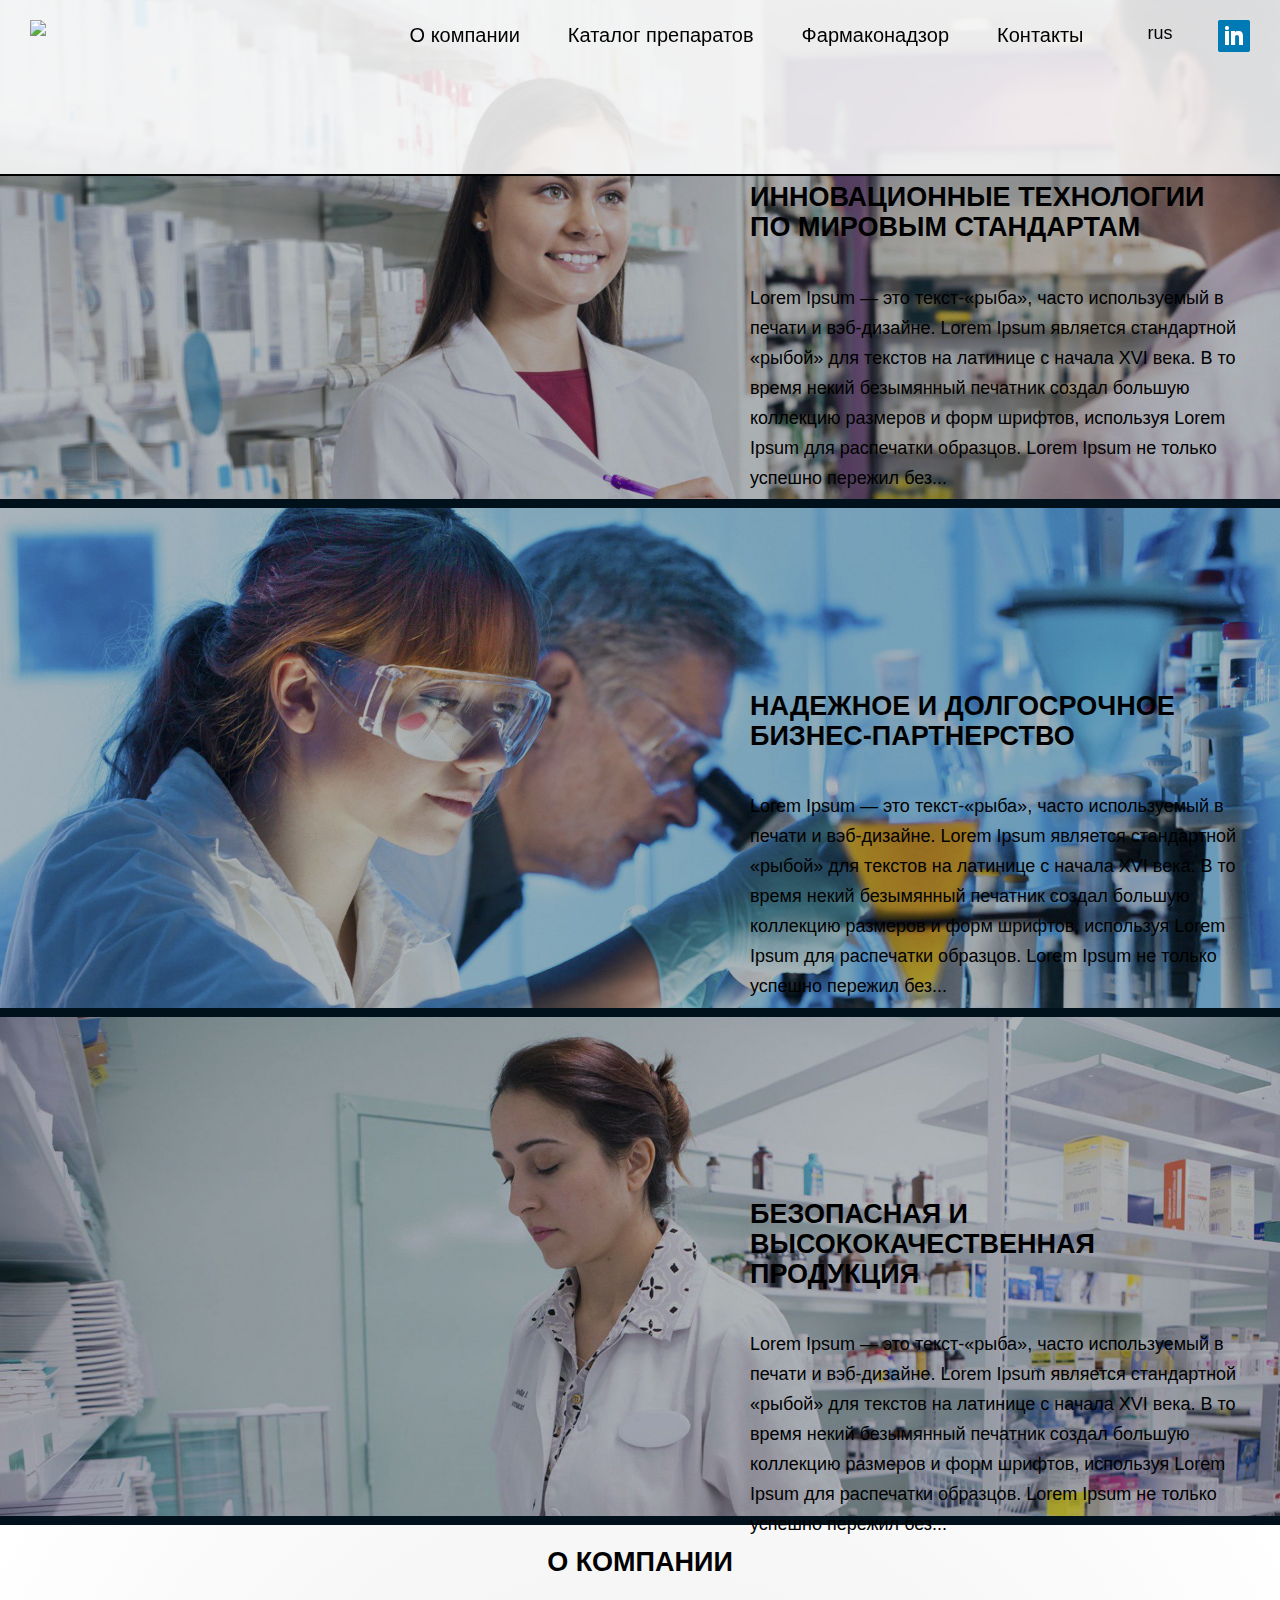
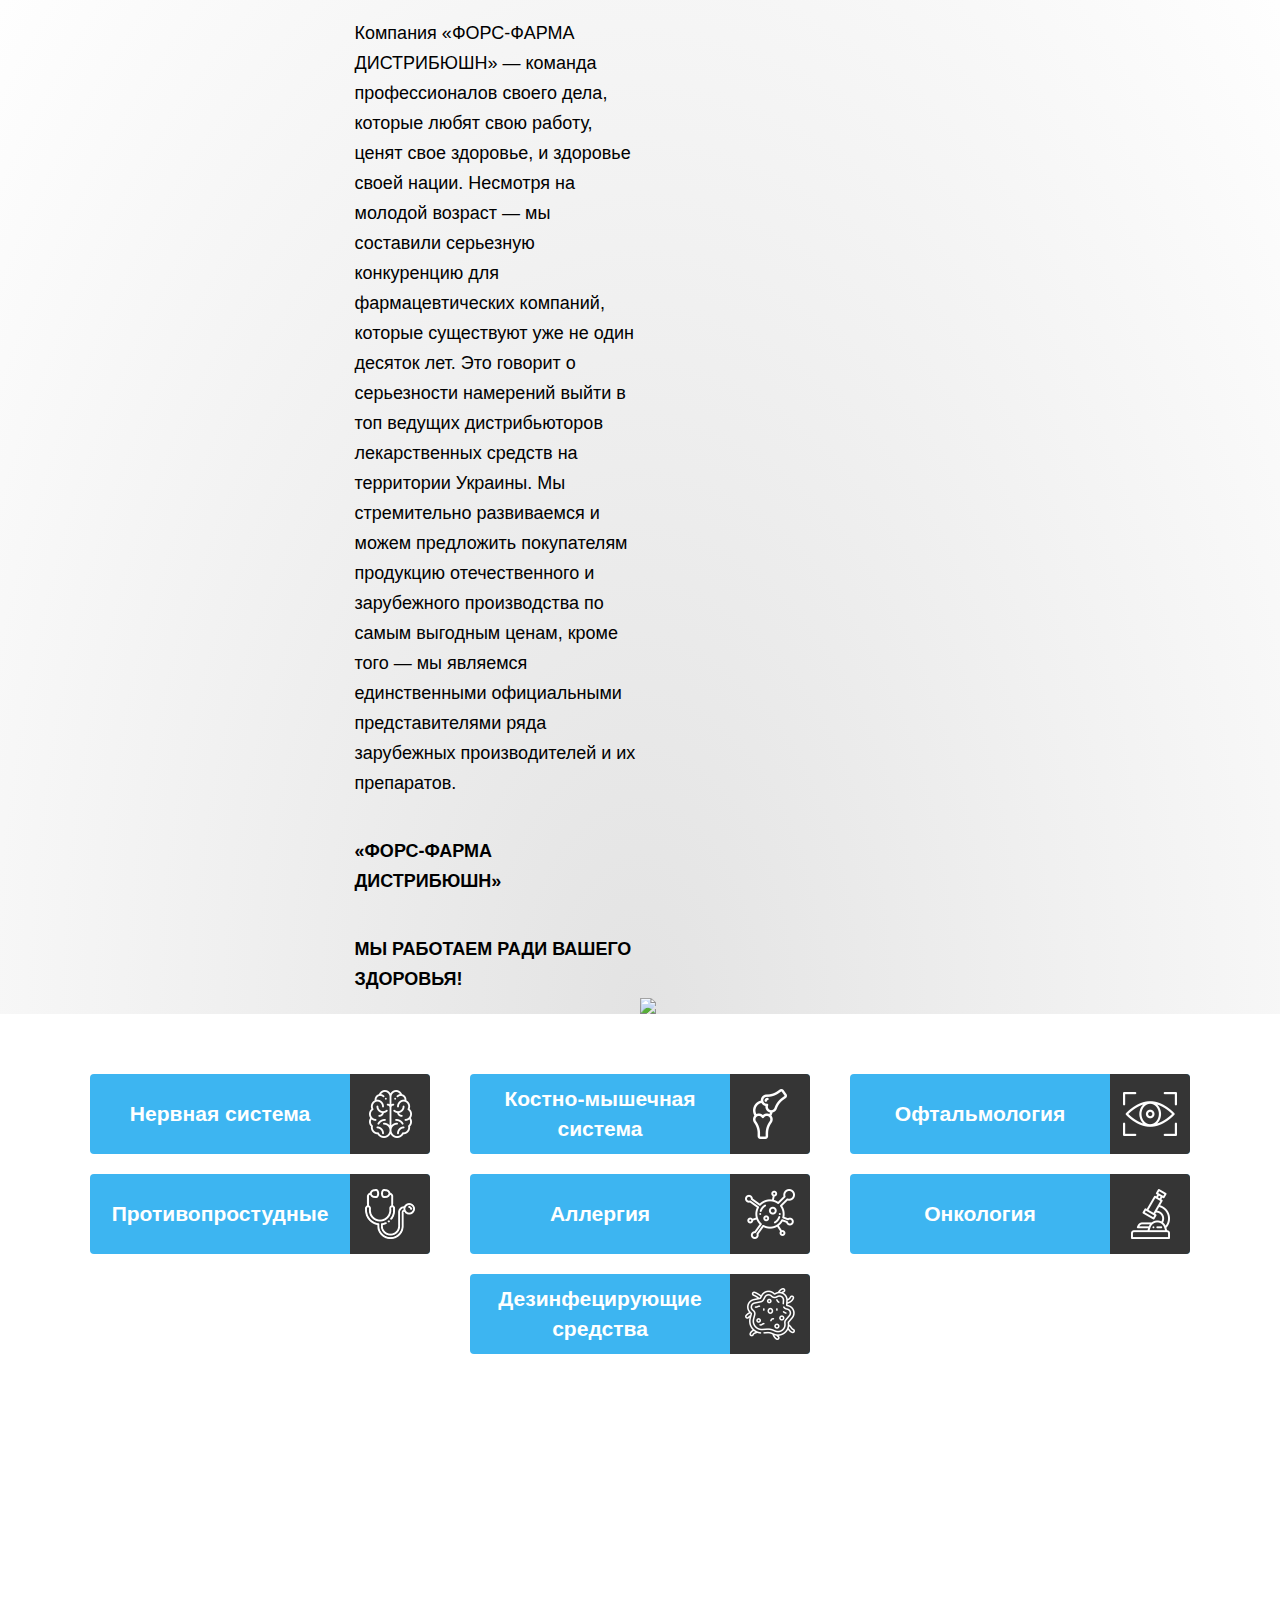
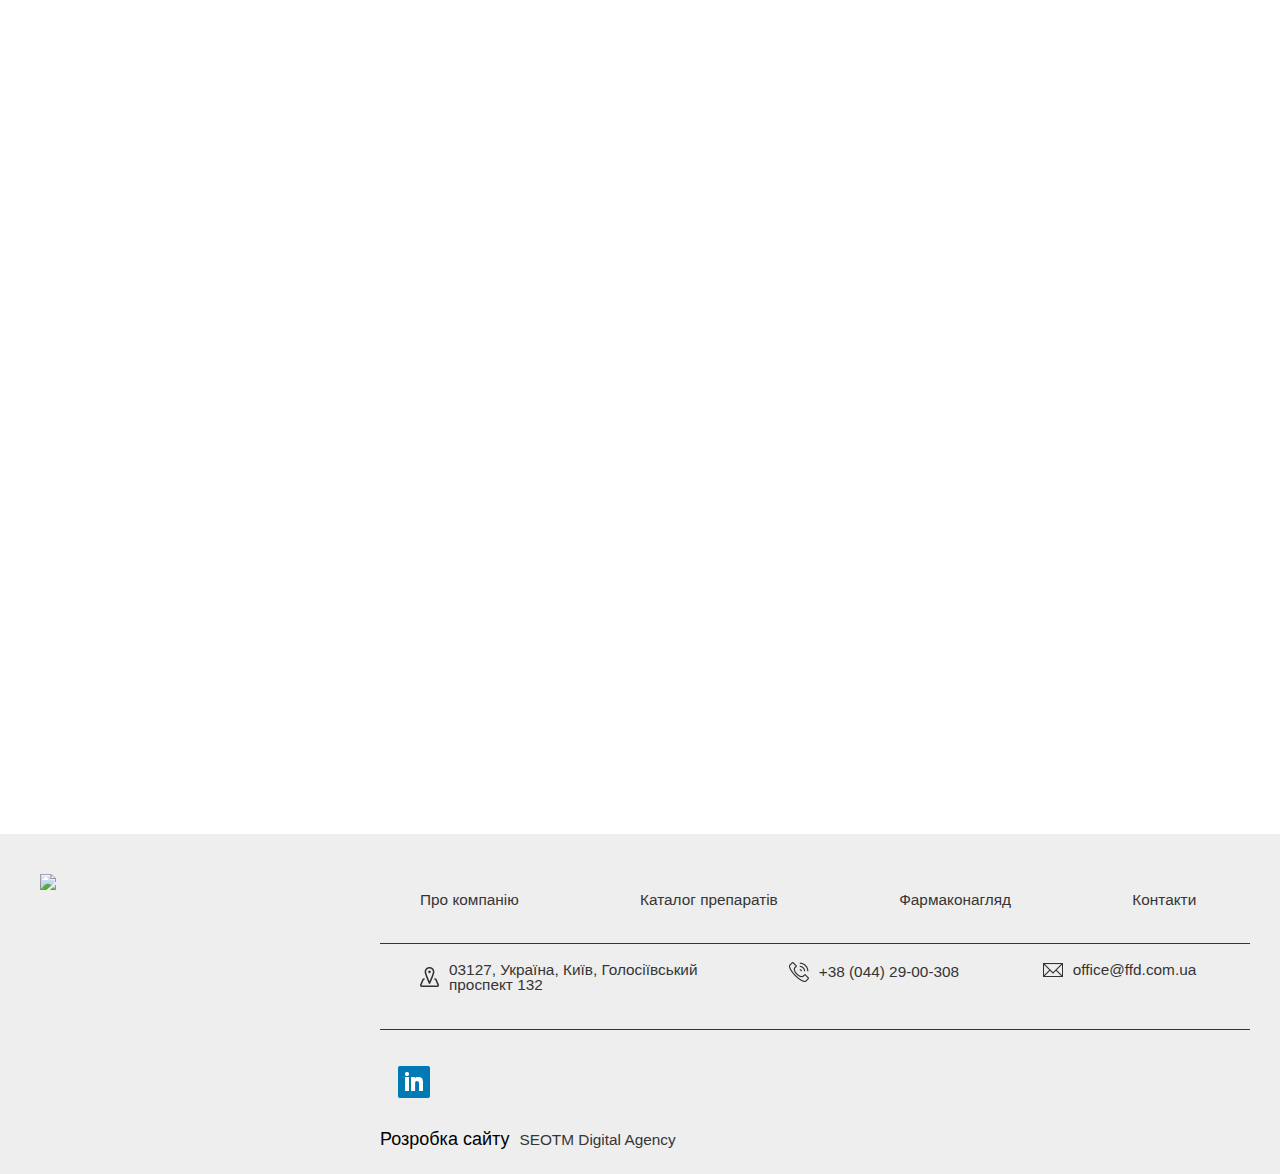
==== commit 7a34315f: "v 0.0.11" ====
--- a/app/index.html
+++ b/app/index.html
@@ -160,5 +160,6 @@
     <script type="text/javascript" src="js/libs.min.js"></script>
     <script type="text/javascript" src="js/common.js"></script>
     <script type="text/javascript" src="js/owl.carousel.js"></script>
+    <script async defer src="https://maps.googleapis.com/maps/api/js?key=AIzaSyDrCowuJTsdKvY3G8k458uj7_VSLe7eO5Y&amp;callback=initMap"></script>
   </body>
 </html>--- a/app/css/index.css
+++ b/app/css/index.css
@@ -978,6 +978,10 @@
     top: 0;
     left: 0; }
 
+#map {
+  width: 100%;
+  height: 500px; }
+
 .about_us_company {
   width: 100%;
   position: relative;
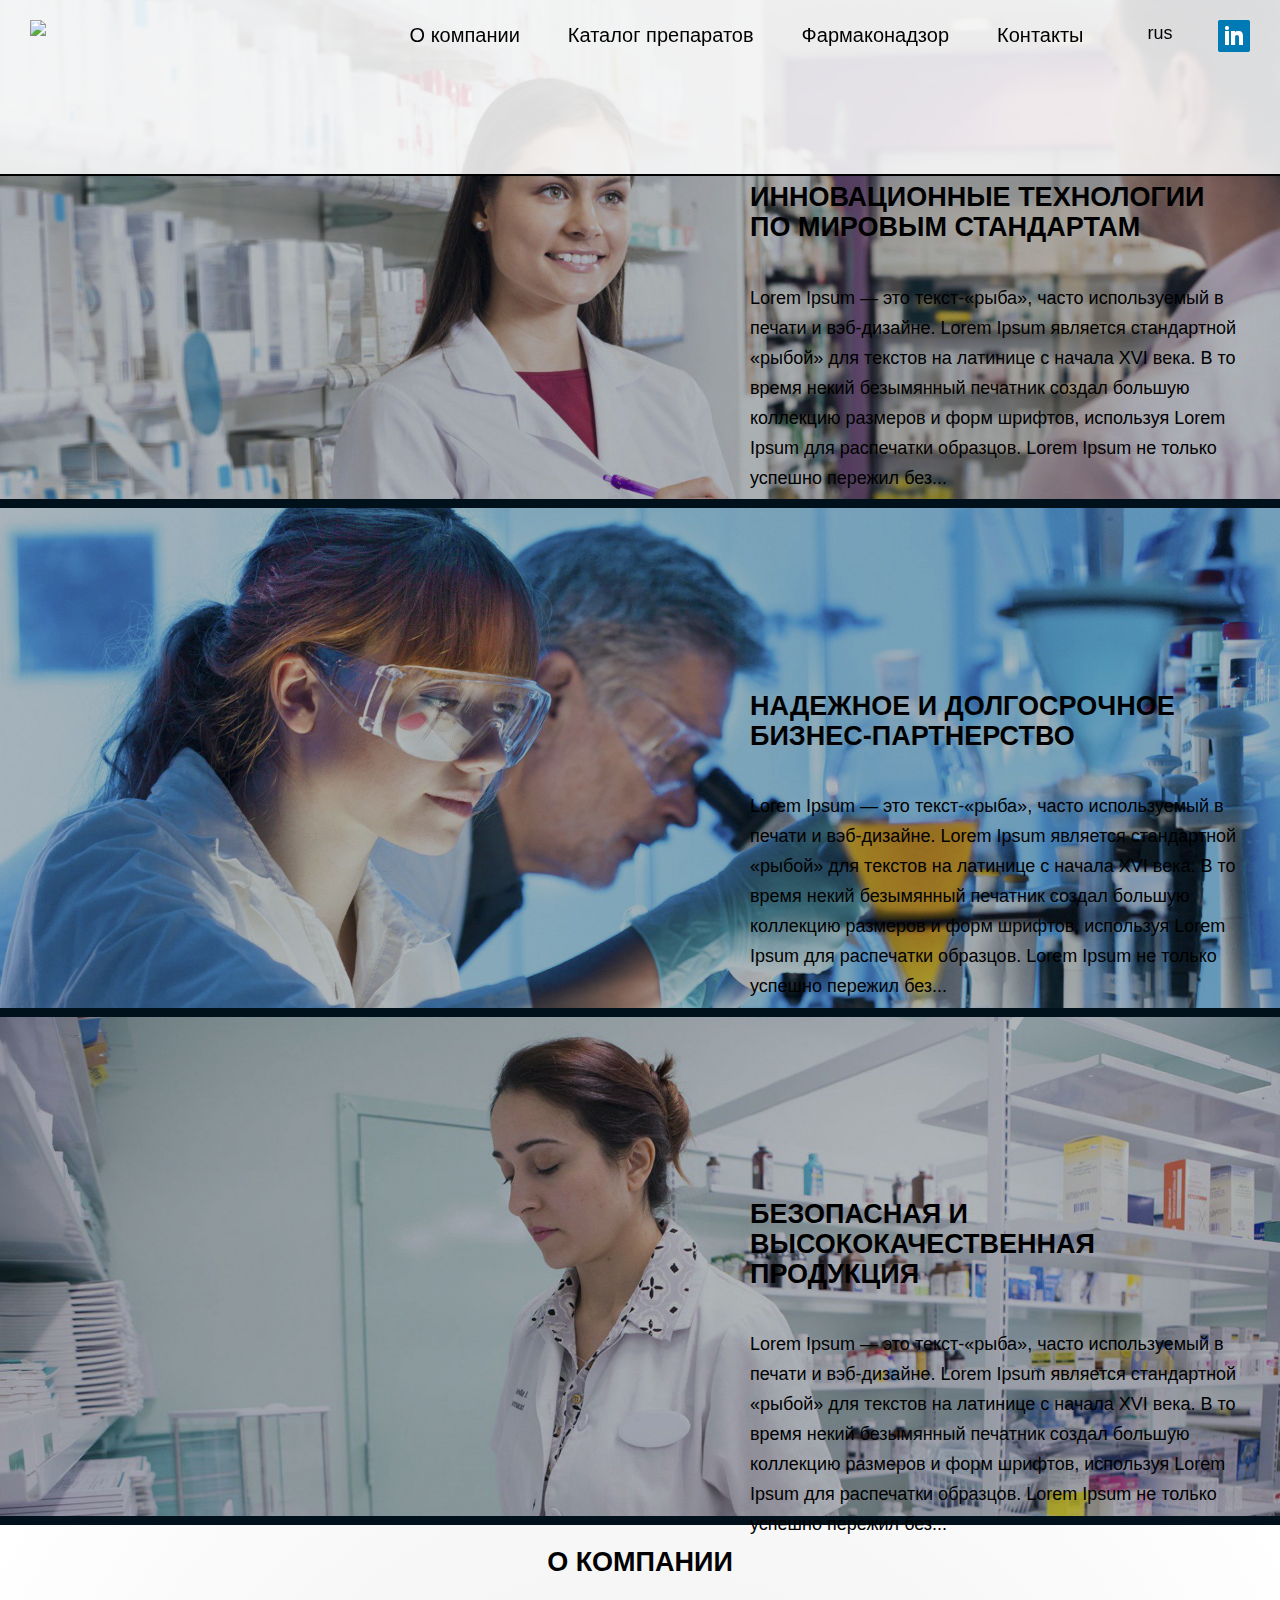
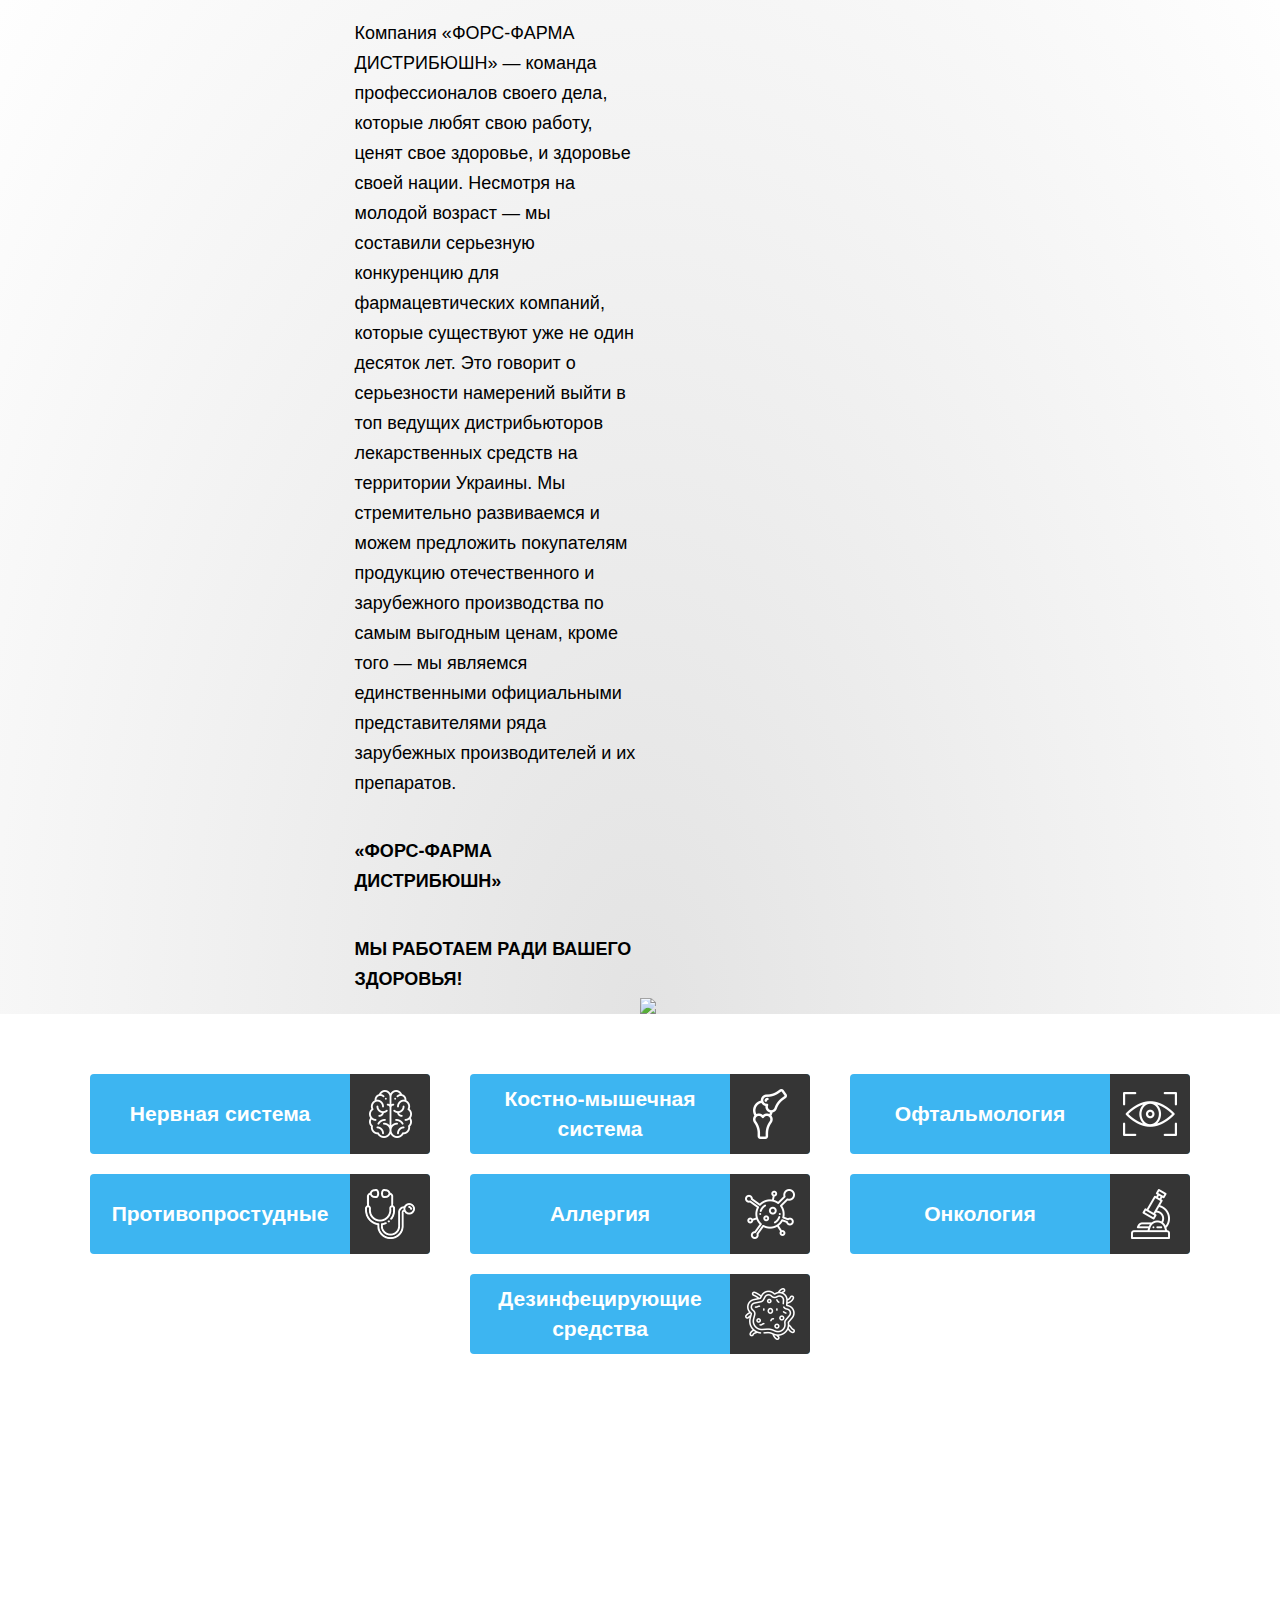
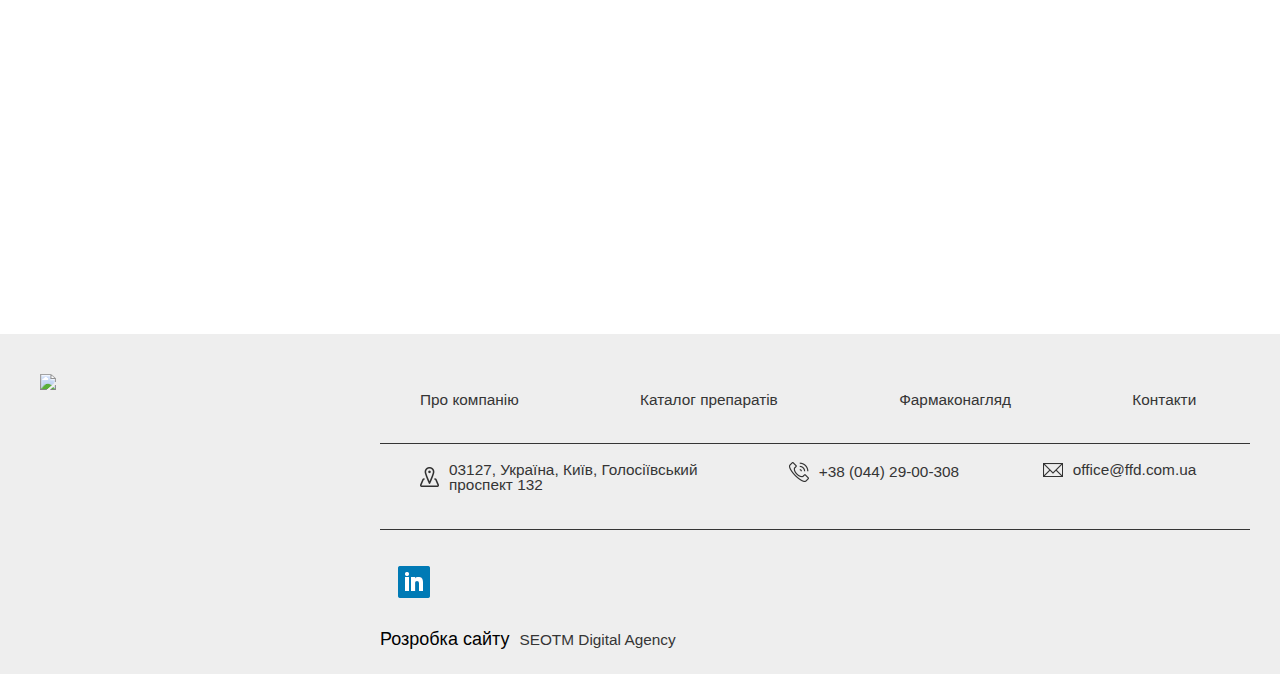
==== commit 43f9c733: "v 0.0.11" ====
--- a/app/index.html
+++ b/app/index.html
@@ -125,9 +125,6 @@
           </div>
         </div>
       </div>
-      <div class="maps">
-        <iframe src="https://www.google.com/maps/embed?pb=!1m18!1m12!1m3!1d2544.1617139776436!2d30.476106015728913!3d50.3821838794659!2m3!1f0!2f0!3f0!3m2!1i1024!2i768!4f13.1!3m3!1m2!1s0x40d4c8cb02392851%3A0x6aeed52dc6c99a55!2z0JPQvtC70L7RgdC10LXQstGB0LrQuNC5INC_0YDQvtGB0L8uLCAxMzIsINCa0LjQtdCyLCAwMjAwMA!5e0!3m2!1sru!2sua!4v1558037762568!5m2!1sru!2sua" frameborder="0" style="border:0"></iframe>
-      </div>
       <div id="map"></div>
       <footer class="footer">
         <div class="container">
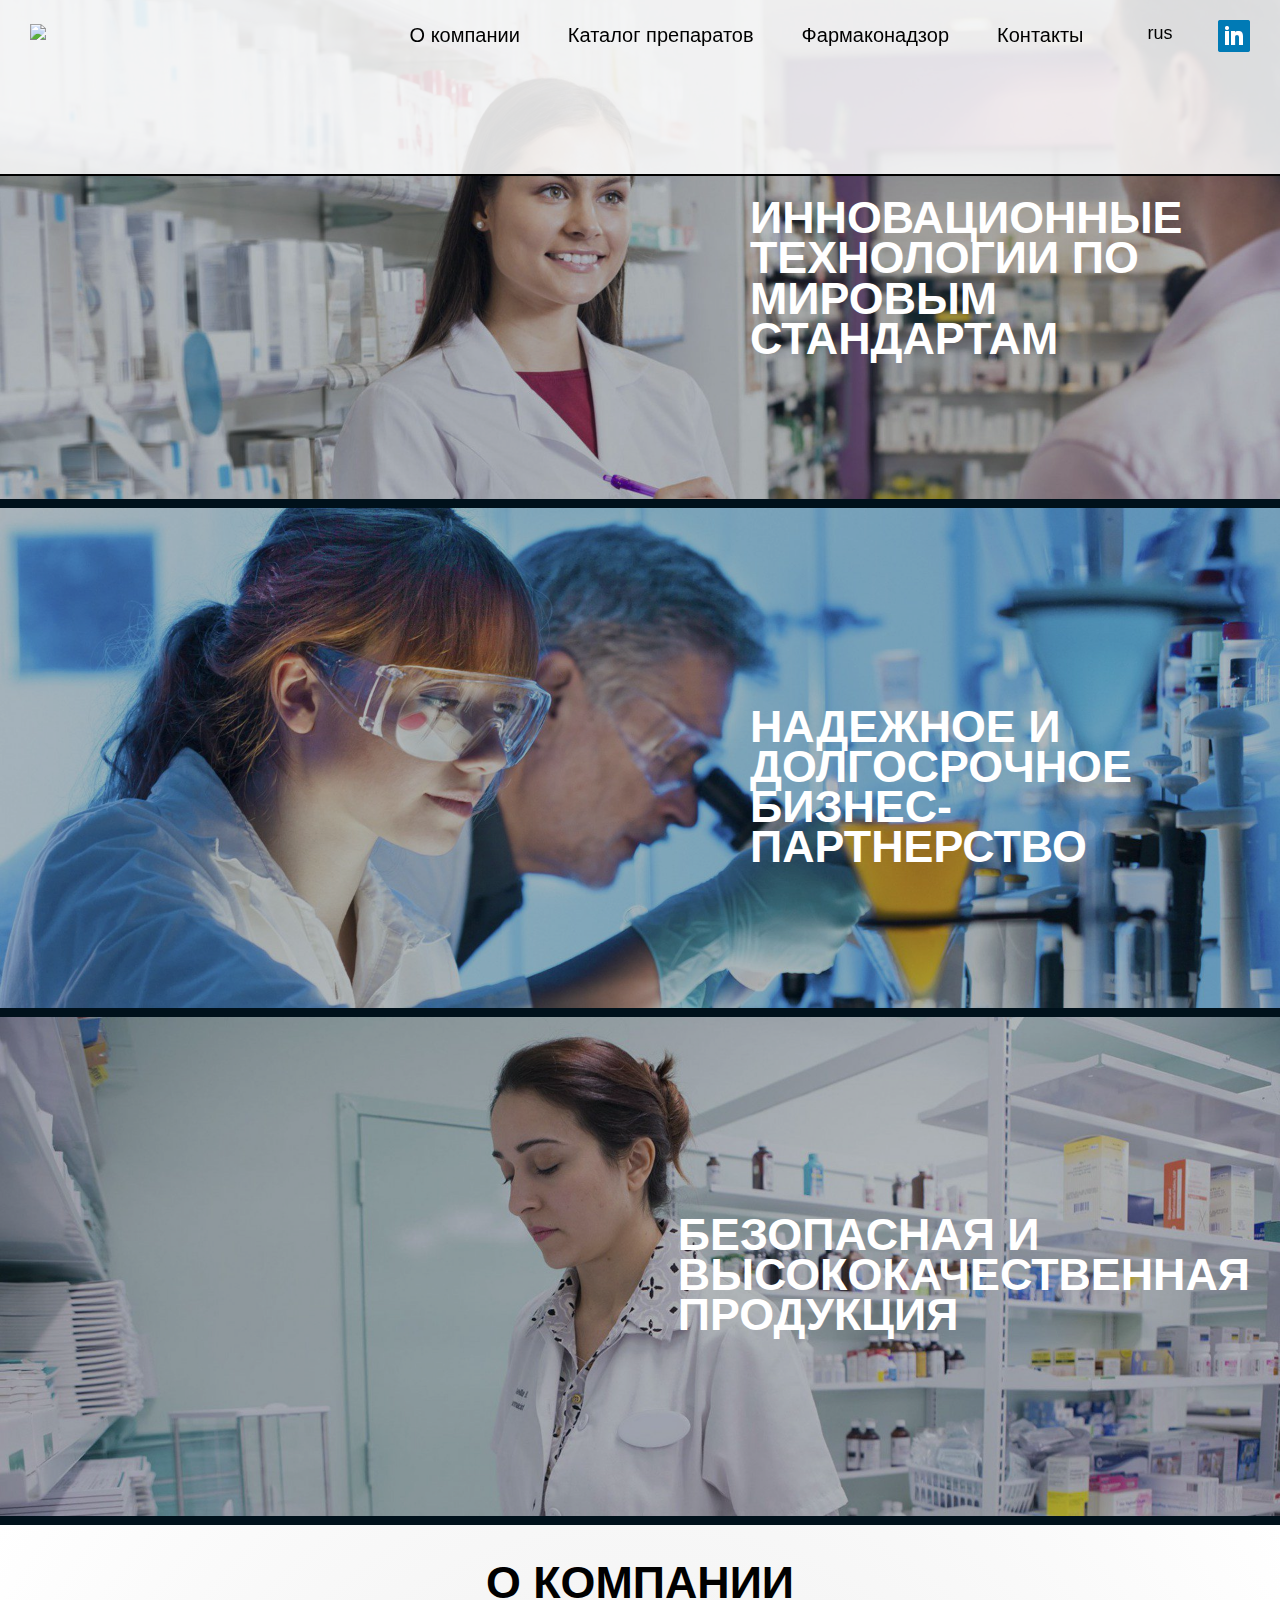
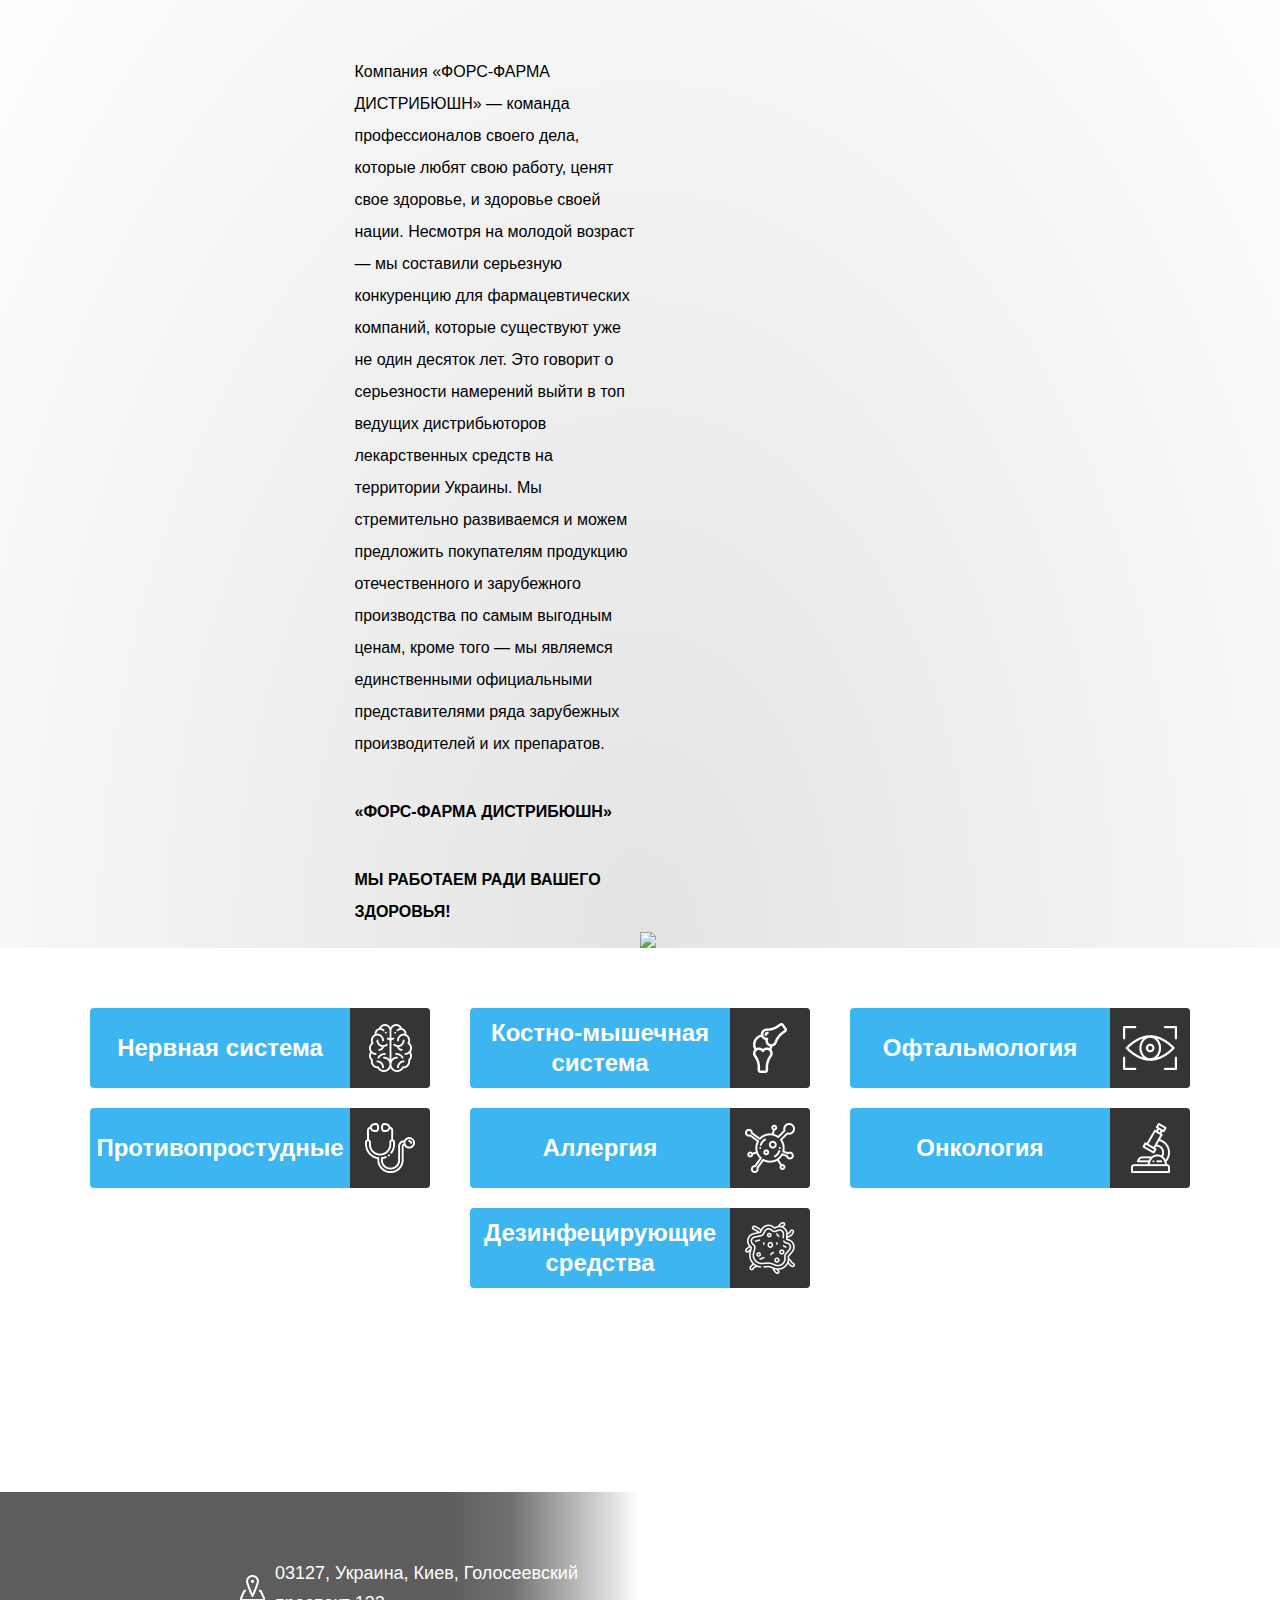
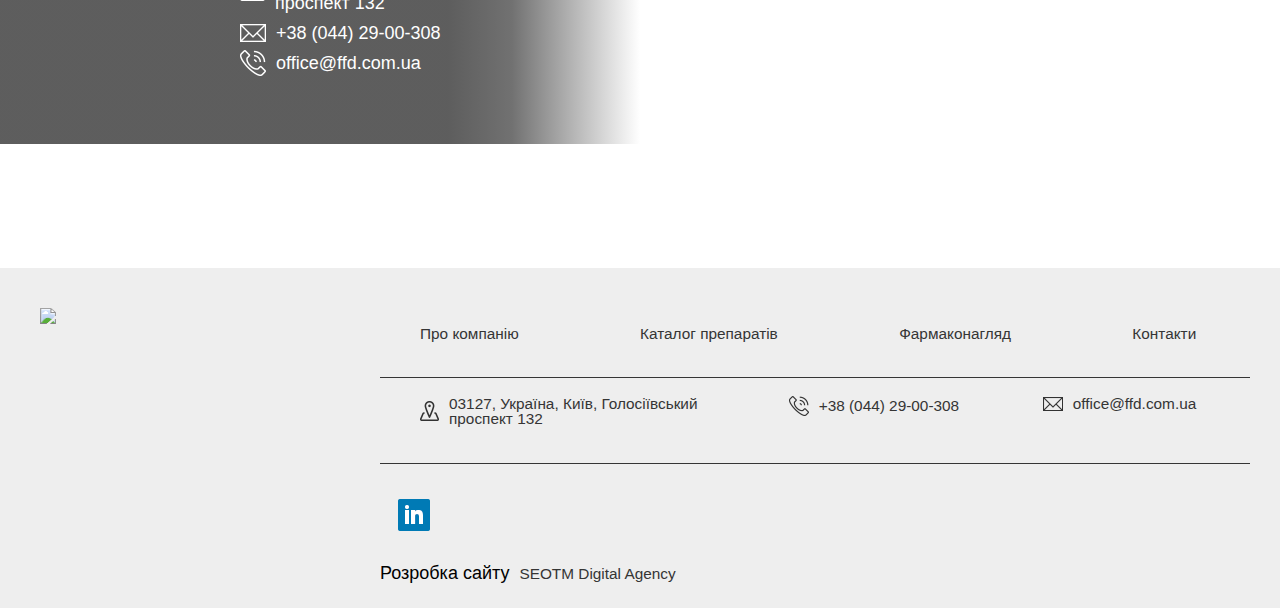
==== commit 63423ef4: "v2222222" ====
--- a/app/index.html
+++ b/app/index.html
@@ -32,7 +32,7 @@
                     <li class="lang_item"><a href="#" class="lang_links">eng</a></li>
                   </ul>
                 </div>
-                <div class="log_in_wrapper"><a href="#" class="log_in"><img src="img/in_icon.png"></a></div>
+                <div class="log_in_wrapper"><a href="/item-cart.html" class="log_in"><img src="img/in_icon.png"></a></div>
               </div>
             </div>
           </div>
@@ -125,7 +125,16 @@
           </div>
         </div>
       </div>
-      <div id="map"></div>
+      <div class="map_block">
+        <div id="map"></div>
+        <div class="map_info_wrapper">
+          <ul class="map_info_menu">
+            <li class="map_info_item"><img src="img/map_icon_white.png"><a href="#" class="map_info_link">03127, Украина, Киев, Голосеевский проспект 132</a></li>
+            <li class="map_info_item"><img src="img/mail_icon_white.png"><a href="#" class="map_info_link">+38 (044) 29-00-308</a></li>
+            <li class="map_info_item"><img src="img/tel_icon_white.png"><a href="#" class="map_info_link">office@ffd.com.ua</a></li>
+          </ul>
+        </div>
+      </div>
       <footer class="footer">
         <div class="container">
           <div class="footer_wrapper">
@@ -157,6 +166,8 @@
     <script type="text/javascript" src="js/libs.min.js"></script>
     <script type="text/javascript" src="js/common.js"></script>
     <script type="text/javascript" src="js/owl.carousel.js"></script>
+    <script type="text/javascript" src="js/item_buy.js"></script>
+    <script type="text/javascript" src="js/jquery.maskedinput.min.js"></script>
     <script async defer src="https://maps.googleapis.com/maps/api/js?key=AIzaSyDrCowuJTsdKvY3G8k458uj7_VSLe7eO5Y&amp;callback=initMap"></script>
   </body>
 </html>--- a/app/css/index.css
+++ b/app/css/index.css
@@ -1,4 +1,3 @@
-@import url(http://allfont.ru/allfont.css?fonts=roboto-slab-light);
 *, :before, :after {
   -webkit-box-sizing: border-box;
           box-sizing: border-box; }
@@ -20,15 +19,39 @@
   max-width: 100%;
   height: auto; }
 
+h1, h2, h3, h4, h5, h6, p {
+  font-family: 'Roboto Slab Bold', sans-serif; }
+
+h2 {
+  font-size: 2.8rem;
+  line-height: .9; }
+
+h3 {
+  font-size: 1.5rem; }
+
+h4 {
+  font-size: 1.25rem; }
+
+h5 {
+  font-size: 1.15rem; }
+
+h6 {
+  font-size: 1rem; }
+
 p {
-  font-size: 18px;
-  font-family: 'Roboto Slab Light',sans-serif; }
+  font-size: 16px;
+  font-family: 'Roboto Slab Light',sans-serif;
+  line-height: 2; }
 
 h5, h6, p {
   margin-bottom: 1.25rem; }
 
 a {
-  text-decoration: none; }
+  text-decoration: none;
+  color: #3eb5f1; }
+
+ul li {
+  list-style-type: none; }
 
 .section_header {
   width: 100%;
@@ -67,7 +90,7 @@
                 align-items: center;
         width: 100%;
         height: 100%;
-        padding: 1.25rem 0;
+        padding: 1.5rem 0;
         -webkit-transition: .5s all;
         -o-transition: .5s all;
         transition: .5s all; }
@@ -852,6 +875,10 @@
             -ms-flex: 1 1;
                 flex: 1 1;
         max-width: 500px; }
+        .slide .carousel_wrapper .carousel_text_wrapper .carousel_text_block .carousel_text {
+          display: none; }
+        .slide .carousel_wrapper .carousel_text_wrapper .carousel_text_block .carousel_title {
+          color: white; }
   .slide .carousel_img {
     position: relative;
     width: 100%;
@@ -966,21 +993,97 @@
           -ms-flex-align: end;
               align-items: flex-end; }
 
-.maps {
-  position: relative;
-  overflow: hidden;
+.map_block {
   width: 100%;
-  height: 500px; }
-  .maps iframe {
+  height: 500px;
+  display: -webkit-box;
+  display: -webkit-flex;
+  display: -ms-flexbox;
+  display: flex;
+  -webkit-flex-wrap: wrap;
+      -ms-flex-wrap: wrap;
+          flex-wrap: wrap;
+  -webkit-box-align: center;
+  -webkit-align-items: center;
+      -ms-flex-align: center;
+          align-items: center;
+  position: relative; }
+  .map_block #map {
+    display: -webkit-box;
+    display: -webkit-flex;
+    display: -ms-flexbox;
+    display: flex;
     position: absolute;
-    height: 100%;
+    top: 0;
+    left: 0;
+    right: 0;
+    bottom: 0;
     width: 100%;
-    top: 0;
-    left: 0; }
-
-#map {
-  width: 100%;
-  height: 500px; }
+    height: 100%; }
+  .map_block .map_info_wrapper {
+    position: relative;
+    z-index: 3;
+    display: -webkit-box;
+    display: -webkit-flex;
+    display: -ms-flexbox;
+    display: flex;
+    -webkit-box-pack: end;
+    -webkit-justify-content: flex-end;
+        -ms-flex-pack: end;
+            justify-content: flex-end;
+    -webkit-box-flex: 1;
+    -webkit-flex: 1 1 50%;
+        -ms-flex: 1 1 50%;
+            flex: 1 1 50%;
+    -webkit-box-align: center;
+    -webkit-align-items: center;
+        -ms-flex-align: center;
+            align-items: center;
+    max-width: 50%;
+    background: -webkit-gradient(linear, left top, right top, color-stop(70%, rgba(53, 53, 53, 0.8)), color-stop(80%, rgba(53, 53, 53, 0.7)), to(rgba(53, 53, 53, 0)));
+    background: -webkit-linear-gradient(left, rgba(53, 53, 53, 0.8) 70%, rgba(53, 53, 53, 0.7) 80%, rgba(53, 53, 53, 0) 100%);
+    background: -o-linear-gradient(left, rgba(53, 53, 53, 0.8) 70%, rgba(53, 53, 53, 0.7) 80%, rgba(53, 53, 53, 0) 100%);
+    background: linear-gradient(to right, rgba(53, 53, 53, 0.8) 70%, rgba(53, 53, 53, 0.7) 80%, rgba(53, 53, 53, 0) 100%); }
+    .map_block .map_info_wrapper .map_info_menu {
+      display: -webkit-box;
+      display: -webkit-flex;
+      display: -ms-flexbox;
+      display: flex;
+      -webkit-box-orient: vertical;
+      -webkit-box-direction: normal;
+      -webkit-flex-direction: column;
+          -ms-flex-direction: column;
+              flex-direction: column;
+      -webkit-flex-wrap: wrap;
+          -ms-flex-wrap: wrap;
+              flex-wrap: wrap;
+      -webkit-box-align: start;
+      -webkit-align-items: flex-start;
+          -ms-flex-align: start;
+              align-items: flex-start;
+      max-width: 400px;
+      padding: 3rem 0; }
+      .map_block .map_info_wrapper .map_info_menu .map_info_item {
+        display: -webkit-box;
+        display: -webkit-flex;
+        display: -ms-flexbox;
+        display: flex;
+        -webkit-box-align: center;
+        -webkit-align-items: center;
+            -ms-flex-align: center;
+                align-items: center;
+        -webkit-box-pack: center;
+        -webkit-justify-content: center;
+            -ms-flex-pack: center;
+                justify-content: center; }
+        .map_block .map_info_wrapper .map_info_menu .map_info_item .map_info_link {
+          margin-left: 10px;
+          color: white;
+          -webkit-transition: 0.5s all;
+          -o-transition: 0.5s all;
+          transition: 0.5s all; }
+          .map_block .map_info_wrapper .map_info_menu .map_info_item .map_info_link:hover {
+            color: #3eb5f1; }
 
 .about_us_company {
   width: 100%;
@@ -1174,3 +1277,569 @@
         -webkit-transition: all .5s;
         -o-transition: all .5s;
         transition: all .5s; }
+
+.contact_block_info {
+  position: relative;
+  display: -webkit-box;
+  display: -webkit-flex;
+  display: -ms-flexbox;
+  display: flex;
+  min-height: 500px;
+  width: 100%; }
+  .contact_block_info:before, .contact_block_info:after {
+    content: '';
+    top: 0;
+    left: 0;
+    right: 0;
+    bottom: 0;
+    position: absolute; }
+  .contact_block_info:before {
+    background-image: url("/img/contact_img_bg_original-1620x749.jpg");
+    background-repeat: no-repeat;
+    width: 100%;
+    height: 100%;
+    -webkit-background-size: cover;
+            background-size: cover;
+    z-index: -2; }
+  .contact_block_info:after {
+    z-index: -1;
+    background-color: rgba(0, 0, 0, 0.45); }
+
+.contact_info_wrapper {
+  display: -webkit-box;
+  display: -webkit-flex;
+  display: -ms-flexbox;
+  display: flex;
+  -webkit-box-pack: end;
+  -webkit-justify-content: flex-end;
+      -ms-flex-pack: end;
+          justify-content: flex-end;
+  -webkit-box-orient: vertical;
+  -webkit-box-direction: normal;
+  -webkit-flex-direction: column;
+      -ms-flex-direction: column;
+          flex-direction: column;
+  min-height: -webkit-calc(25rem + 10vh);
+  min-height: calc(25rem + 10vh); }
+  .contact_info_wrapper .contact_block_title {
+    position: relative;
+    z-index: 1;
+    width: 100%;
+    text-align: center; }
+    .contact_info_wrapper .contact_block_title .contact_info_title {
+      color: white; }
+  .contact_info_wrapper .contact_info_text {
+    position: relative;
+    z-index: 1;
+    width: 100%; }
+    .contact_info_wrapper .contact_info_text .contact_info_menu {
+      display: -webkit-box;
+      display: -webkit-flex;
+      display: -ms-flexbox;
+      display: flex;
+      -webkit-flex-wrap: wrap;
+          -ms-flex-wrap: wrap;
+              flex-wrap: wrap;
+      -webkit-box-pack: center;
+      -webkit-justify-content: center;
+          -ms-flex-pack: center;
+              justify-content: center; }
+      .contact_info_wrapper .contact_info_text .contact_info_menu .contact_info_item {
+        display: -webkit-box;
+        display: -webkit-flex;
+        display: -ms-flexbox;
+        display: flex;
+        -webkit-box-flex: 1;
+        -webkit-flex: 1 1 250px;
+            -ms-flex: 1 1 250px;
+                flex: 1 1 250px;
+        -webkit-box-pack: center;
+        -webkit-justify-content: center;
+            -ms-flex-pack: center;
+                justify-content: center;
+        -webkit-box-align: baseline;
+        -webkit-align-items: baseline;
+            -ms-flex-align: baseline;
+                align-items: baseline;
+        padding: 1rem;
+        border-right: 1px solid white; }
+        .contact_info_wrapper .contact_info_text .contact_info_menu .contact_info_item:last-child {
+          border-right: none; }
+        .contact_info_wrapper .contact_info_text .contact_info_menu .contact_info_item .contact_info_link {
+          margin-left: 10px;
+          color: white;
+          -webkit-transition: 0.5s all;
+          -o-transition: 0.5s all;
+          transition: 0.5s all; }
+          .contact_info_wrapper .contact_info_text .contact_info_menu .contact_info_item .contact_info_link:hover {
+            color: #3eb5f1; }
+
+.controll_block_info {
+  position: relative;
+  display: -webkit-box;
+  display: -webkit-flex;
+  display: -ms-flexbox;
+  display: flex;
+  min-height: 500px;
+  width: 100%; }
+  .controll_block_info:before, .controll_block_info:after {
+    content: '';
+    top: 0;
+    left: 0;
+    right: 0;
+    bottom: 0;
+    position: absolute; }
+  .controll_block_info:before {
+    background-image: url("/img/page_img_bg_original-1611x749.jpg");
+    background-repeat: no-repeat;
+    width: 100%;
+    height: 100%;
+    -webkit-background-size: cover;
+            background-size: cover;
+    z-index: -2; }
+  .controll_block_info:after {
+    z-index: -1;
+    background-color: rgba(0, 0, 0, 0.45); }
+
+.controll_info_wrapper {
+  display: -webkit-box;
+  display: -webkit-flex;
+  display: -ms-flexbox;
+  display: flex;
+  -webkit-box-pack: end;
+  -webkit-justify-content: flex-end;
+      -ms-flex-pack: end;
+          justify-content: flex-end;
+  -webkit-box-orient: vertical;
+  -webkit-box-direction: normal;
+  -webkit-flex-direction: column;
+      -ms-flex-direction: column;
+          flex-direction: column;
+  min-height: -webkit-calc(25rem + 10vh);
+  min-height: calc(25rem + 10vh); }
+  .controll_info_wrapper .controll_block_title {
+    position: relative;
+    z-index: 1;
+    width: 100%;
+    text-align: center; }
+    .controll_info_wrapper .controll_block_title .controll_info_title {
+      color: white; }
+  .controll_info_wrapper .controll_info_text {
+    position: relative;
+    z-index: 1;
+    width: 100%; }
+    .controll_info_wrapper .controll_info_text p {
+      color: white; }
+
+.controll_links_menu {
+  margin-bottom: 4rem; }
+  .controll_links_menu li {
+    position: relative; }
+    .controll_links_menu li:before {
+      position: relative;
+      left: 0;
+      content: '';
+      display: -webkit-inline-box;
+      display: -webkit-inline-flex;
+      display: -ms-inline-flexbox;
+      display: inline-flex;
+      width: 8px;
+      height: 8px;
+      margin-right: 1.25rem;
+      -webkit-border-radius: 100%;
+              border-radius: 100%;
+      background-color: #3eb5f1; }
+    .controll_links_menu li a {
+      color: black;
+      text-decoration: underline; }
+
+.catalog_top {
+  position: relative;
+  display: -webkit-box;
+  display: -webkit-flex;
+  display: -ms-flexbox;
+  display: flex;
+  min-height: 500px; }
+  .catalog_top:before, .catalog_top:after {
+    content: '';
+    top: 0;
+    left: 0;
+    right: 0;
+    bottom: 0;
+    position: absolute; }
+  .catalog_top:before {
+    background-image: url("/img/category_img_bg_original.jpg");
+    background-repeat: no-repeat;
+    width: 100%;
+    height: 100%;
+    -webkit-background-size: cover;
+            background-size: cover;
+    z-index: -2; }
+  .catalog_top:after {
+    z-index: -1;
+    background-color: rgba(0, 0, 0, 0.45); }
+
+.catalog_top_wrapper {
+  display: -webkit-box;
+  display: -webkit-flex;
+  display: -ms-flexbox;
+  display: flex;
+  -webkit-box-orient: vertical;
+  -webkit-box-direction: normal;
+  -webkit-flex-direction: column;
+      -ms-flex-direction: column;
+          flex-direction: column;
+  -webkit-box-pack: end;
+  -webkit-justify-content: flex-end;
+      -ms-flex-pack: end;
+          justify-content: flex-end;
+  min-height: -webkit-calc(23rem + 10vh);
+  min-height: calc(23rem + 10vh); }
+  .catalog_top_wrapper .catalog_top_title {
+    position: relative;
+    width: 100%;
+    text-align: center; }
+    .catalog_top_wrapper .catalog_top_title .catalog_tittle {
+      color: white; }
+  .catalog_top_wrapper .catalog_top_menu {
+    position: relative;
+    z-index: 1; }
+    .catalog_top_wrapper .catalog_top_menu .catalog_menu_wrapper {
+      display: -webkit-box;
+      display: -webkit-flex;
+      display: -ms-flexbox;
+      display: flex;
+      -webkit-flex-wrap: wrap;
+          -ms-flex-wrap: wrap;
+              flex-wrap: wrap; }
+      .catalog_top_wrapper .catalog_top_menu .catalog_menu_wrapper .catalog_menu_item {
+        display: -webkit-box;
+        display: -webkit-flex;
+        display: -ms-flexbox;
+        display: flex;
+        -webkit-box-pack: justify;
+        -webkit-justify-content: space-between;
+            -ms-flex-pack: justify;
+                justify-content: space-between;
+        -webkit-box-flex: 1;
+        -webkit-flex: 1 1 250px;
+            -ms-flex: 1 1 250px;
+                flex: 1 1 250px;
+        position: relative;
+        cursor: pointer;
+        margin: 0 1.2rem 1.2rem 0;
+        max-width: 280px;
+        min-height: 3rem;
+        -webkit-transition: all 0.5s;
+        -o-transition: all 0.5s;
+        transition: all 0.5s; }
+        .catalog_top_wrapper .catalog_top_menu .catalog_menu_wrapper .catalog_menu_item .catalog_menu_link {
+          display: -webkit-box;
+          display: -webkit-flex;
+          display: -ms-flexbox;
+          display: flex;
+          -webkit-box-pack: center;
+          -webkit-justify-content: center;
+              -ms-flex-pack: center;
+                  justify-content: center;
+          -webkit-box-align: center;
+          -webkit-align-items: center;
+              -ms-flex-align: center;
+                  align-items: center;
+          -webkit-box-flex: 1;
+          -webkit-flex: 1 1 0;
+              -ms-flex: 1 1 0px;
+                  flex: 1 1 0;
+          text-align: center;
+          padding: 0 1.5rem;
+          background-color: rgba(0, 0, 0, 0.1);
+          border: 1px solid #3eb5f1;
+          color: white;
+          cursor: pointer;
+          -webkit-transition: all 0.5s;
+          -o-transition: all 0.5s;
+          transition: all 0.5s;
+          font-size: 1.5rem;
+          z-index: 1; }
+          .catalog_top_wrapper .catalog_top_menu .catalog_menu_wrapper .catalog_menu_item .catalog_menu_link:hover {
+            background-color: rgba(62, 181, 241, 0.5);
+            color: white; }
+        .catalog_top_wrapper .catalog_top_menu .catalog_menu_wrapper .catalog_menu_item .catalog_menu_link_active {
+          background-color: #3eb5f1; }
+        .catalog_top_wrapper .catalog_top_menu .catalog_menu_wrapper .catalog_menu_item .catalog_menu_link_submenu {
+          text-align: left;
+          -webkit-box-pack: justify;
+          -webkit-justify-content: space-between;
+              -ms-flex-pack: justify;
+                  justify-content: space-between;
+          position: relative; }
+          .catalog_top_wrapper .catalog_top_menu .catalog_menu_wrapper .catalog_menu_item .catalog_menu_link_submenu:after {
+            content: '';
+            background-image: url("/img/top.png");
+            height: 12px;
+            background-repeat: no-repeat;
+            -webkit-background-size: 100% 100%;
+                    background-size: 100% 100%;
+            -webkit-transform: rotate(180deg);
+                -ms-transform: rotate(180deg);
+                    transform: rotate(180deg);
+            -webkit-transition: all 1s;
+            -o-transition: all 1s;
+            transition: all 1s;
+            display: -webkit-box;
+            display: -webkit-flex;
+            display: -ms-flexbox;
+            display: flex;
+            -webkit-box-flex: 0;
+            -webkit-flex: 0 0 1.2rem;
+                -ms-flex: 0 0 1.2rem;
+                    flex: 0 0 1.2rem; }
+          .catalog_top_wrapper .catalog_top_menu .catalog_menu_wrapper .catalog_menu_item .catalog_menu_link_submenu .catalog_menu_link_submenu_active {
+            -webkit-box-shadow: 0 0 10px rgba(0, 0, 0, 0.5);
+                    box-shadow: 0 0 10px rgba(0, 0, 0, 0.5);
+            background-color: #3eb5f1; }
+
+.catalog_minimenu_wrapper {
+  display: none; }
+
+.catalog_wrapper {
+  display: -webkit-box;
+  display: -webkit-flex;
+  display: -ms-flexbox;
+  display: flex;
+  -webkit-box-orient: vertical;
+  -webkit-box-direction: normal;
+  -webkit-flex-direction: column;
+      -ms-flex-direction: column;
+          flex-direction: column;
+  -webkit-box-pack: center;
+  -webkit-justify-content: center;
+      -ms-flex-pack: center;
+          justify-content: center;
+  -webkit-box-align: center;
+  -webkit-align-items: center;
+      -ms-flex-align: center;
+          align-items: center;
+  position: relative; }
+  .catalog_wrapper .catalog_menu {
+    display: -webkit-box;
+    display: -webkit-flex;
+    display: -ms-flexbox;
+    display: flex;
+    -webkit-box-pack: start;
+    -webkit-justify-content: flex-start;
+        -ms-flex-pack: start;
+            justify-content: flex-start;
+    -webkit-flex-wrap: wrap;
+        -ms-flex-wrap: wrap;
+            flex-wrap: wrap;
+    -webkit-box-align: center;
+    -webkit-align-items: center;
+        -ms-flex-align: center;
+            align-items: center; }
+    .catalog_wrapper .catalog_menu .catalog_item {
+      display: -webkit-box;
+      display: -webkit-flex;
+      display: -ms-flexbox;
+      display: flex;
+      -webkit-box-flex: 1;
+      -webkit-flex: 1 1 300px;
+          -ms-flex: 1 1 300px;
+              flex: 1 1 300px;
+      cursor: pointer;
+      position: relative;
+      -webkit-box-align: center;
+      -webkit-align-items: center;
+          -ms-flex-align: center;
+              align-items: center;
+      -webkit-box-pack: center;
+      -webkit-justify-content: center;
+          -ms-flex-pack: center;
+              justify-content: center;
+      padding: 1rem;
+      -webkit-transition: all 0.5s;
+      -o-transition: all 0.5s;
+      transition: all 0.5s;
+      border: 1px solid #9b9b9b;
+      margin: 0 1rem 1rem 0; }
+      .catalog_wrapper .catalog_menu .catalog_item .cataloge_item_img {
+        -webkit-box-flex: 0;
+        -webkit-flex: 0 0 100px;
+            -ms-flex: 0 0 100px;
+                flex: 0 0 100px;
+        margin-right: 1rem; }
+      .catalog_wrapper .catalog_menu .catalog_item .catalog_item_info {
+        -webkit-box-flex: 1;
+        -webkit-flex: 1 1 0;
+            -ms-flex: 1 1 0px;
+                flex: 1 1 0;
+        line-height: 1; }
+
+.warning {
+  min-height: 50px;
+  background-color: #353535; }
+  .warning .container_warning {
+    width: -webkit-calc(100% - 20px);
+    width: calc(100% - 20px); }
+    .warning .container_warning .warning_message {
+      color: white;
+      text-align: center;
+      font-size: 3.3vw;
+      padding: 1.3rem 0;
+      margin: 0; }
+
+.form_wrapper {
+  display: -webkit-box;
+  display: -webkit-flex;
+  display: -ms-flexbox;
+  display: flex; }
+  .form_wrapper .left_block {
+    display: -webkit-box;
+    display: -webkit-flex;
+    display: -ms-flexbox;
+    display: flex;
+    -webkit-box-flex: 1;
+    -webkit-flex: 1 1 600px;
+        -ms-flex: 1 1 600px;
+            flex: 1 1 600px;
+    border: 2px solid black;
+    -webkit-box-orient: vertical;
+    -webkit-box-direction: normal;
+    -webkit-flex-direction: column;
+        -ms-flex-direction: column;
+            flex-direction: column;
+    -webkit-box-align: center;
+    -webkit-align-items: center;
+        -ms-flex-align: center;
+            align-items: center; }
+  .form_wrapper .right_block {
+    display: -webkit-box;
+    display: -webkit-flex;
+    display: -ms-flexbox;
+    display: flex;
+    -webkit-box-flex: 1;
+    -webkit-flex: 1 1 200px;
+        -ms-flex: 1 1 200px;
+            flex: 1 1 200px;
+    border: 2px solid black;
+    -webkit-box-orient: vertical;
+    -webkit-box-direction: normal;
+    -webkit-flex-direction: column;
+        -ms-flex-direction: column;
+            flex-direction: column;
+    -webkit-box-align: center;
+    -webkit-align-items: center;
+        -ms-flex-align: center;
+            align-items: center; }
+    .form_wrapper .right_block .buy {
+      margin-top: 20px;
+      color: white;
+      text-decoration: none;
+      text-transform: uppercase;
+      background-color: #fc5f45;
+      padding: 20px -webkit-calc(20px + 2.34vw);
+      padding: 20px calc(20px + 2.34vw);
+      -webkit-border-radius: 30px;
+              border-radius: 30px;
+      -webkit-transition: all .5s;
+      -o-transition: all .5s;
+      transition: all .5s; }
+      .form_wrapper .right_block .buy:hover {
+        background-color: #38c695; }
+    .form_wrapper .right_block p {
+      color: #fc5f45;
+      display: inline-block; }
+    .form_wrapper .right_block .deactive {
+      display: none; }
+
+.main_form {
+  display: -webkit-box;
+  display: -webkit-flex;
+  display: -ms-flexbox;
+  display: flex;
+  -webkit-flex-wrap: wrap;
+      -ms-flex-wrap: wrap;
+          flex-wrap: wrap;
+  -webkit-box-pack: center;
+  -webkit-justify-content: center;
+      -ms-flex-pack: center;
+          justify-content: center;
+  max-width: 750px;
+  border: 2px solid black;
+  padding: 10px;
+  margin: 10px; }
+  .main_form .input_info {
+    -webkit-box-flex: 1;
+    -webkit-flex: 1 1 -webkit-calc((100% / 2) - 30px);
+        -ms-flex: 1 1 calc((100% / 2) - 30px);
+            flex: 1 1 calc((100% / 2) - 30px);
+    text-align: center;
+    background-color: white;
+    -webkit-border-radius: 5px;
+            border-radius: 5px;
+    margin-bottom: 25px;
+    padding: 20px 0;
+    font-size: 16px;
+    border: 2px solid black; }
+    .main_form .input_info:nth-child(2) {
+      margin-left: 30px; }
+    .main_form .input_info:nth-child(4) {
+      margin-left: 30px; }
+
+.shipped_form {
+  display: none;
+  -webkit-flex-wrap: wrap;
+      -ms-flex-wrap: wrap;
+          flex-wrap: wrap;
+  -webkit-box-pack: center;
+  -webkit-justify-content: center;
+      -ms-flex-pack: center;
+          justify-content: center;
+  max-width: 750px;
+  -webkit-box-orient: vertical;
+  -webkit-box-direction: normal;
+  -webkit-flex-direction: column;
+      -ms-flex-direction: column;
+          flex-direction: column;
+  border: 2px solid black;
+  padding: 10px;
+  margin: 10px; }
+  .shipped_form .input_info_shipped {
+    -webkit-box-flex: 1;
+    -webkit-flex: 1 1;
+        -ms-flex: 1 1;
+            flex: 1 1;
+    width: 100%;
+    text-align: center;
+    background-color: white;
+    -webkit-border-radius: 5px;
+            border-radius: 5px;
+    margin-bottom: 25px;
+    padding: 10px 0;
+    font-size: 16px;
+    border: 2px solid black; }
+
+.payment_form {
+  display: none;
+  -webkit-flex-wrap: wrap;
+      -ms-flex-wrap: wrap;
+          flex-wrap: wrap;
+  -webkit-box-pack: center;
+  -webkit-justify-content: center;
+      -ms-flex-pack: center;
+          justify-content: center;
+  max-width: 750px;
+  -webkit-box-orient: vertical;
+  -webkit-box-direction: normal;
+  -webkit-flex-direction: column;
+      -ms-flex-direction: column;
+          flex-direction: column;
+  border: 2px solid black;
+  padding: 10px;
+  margin: 10px; }
+
+.active_form {
+  display: -webkit-box;
+  display: -webkit-flex;
+  display: -ms-flexbox;
+  display: flex; }
